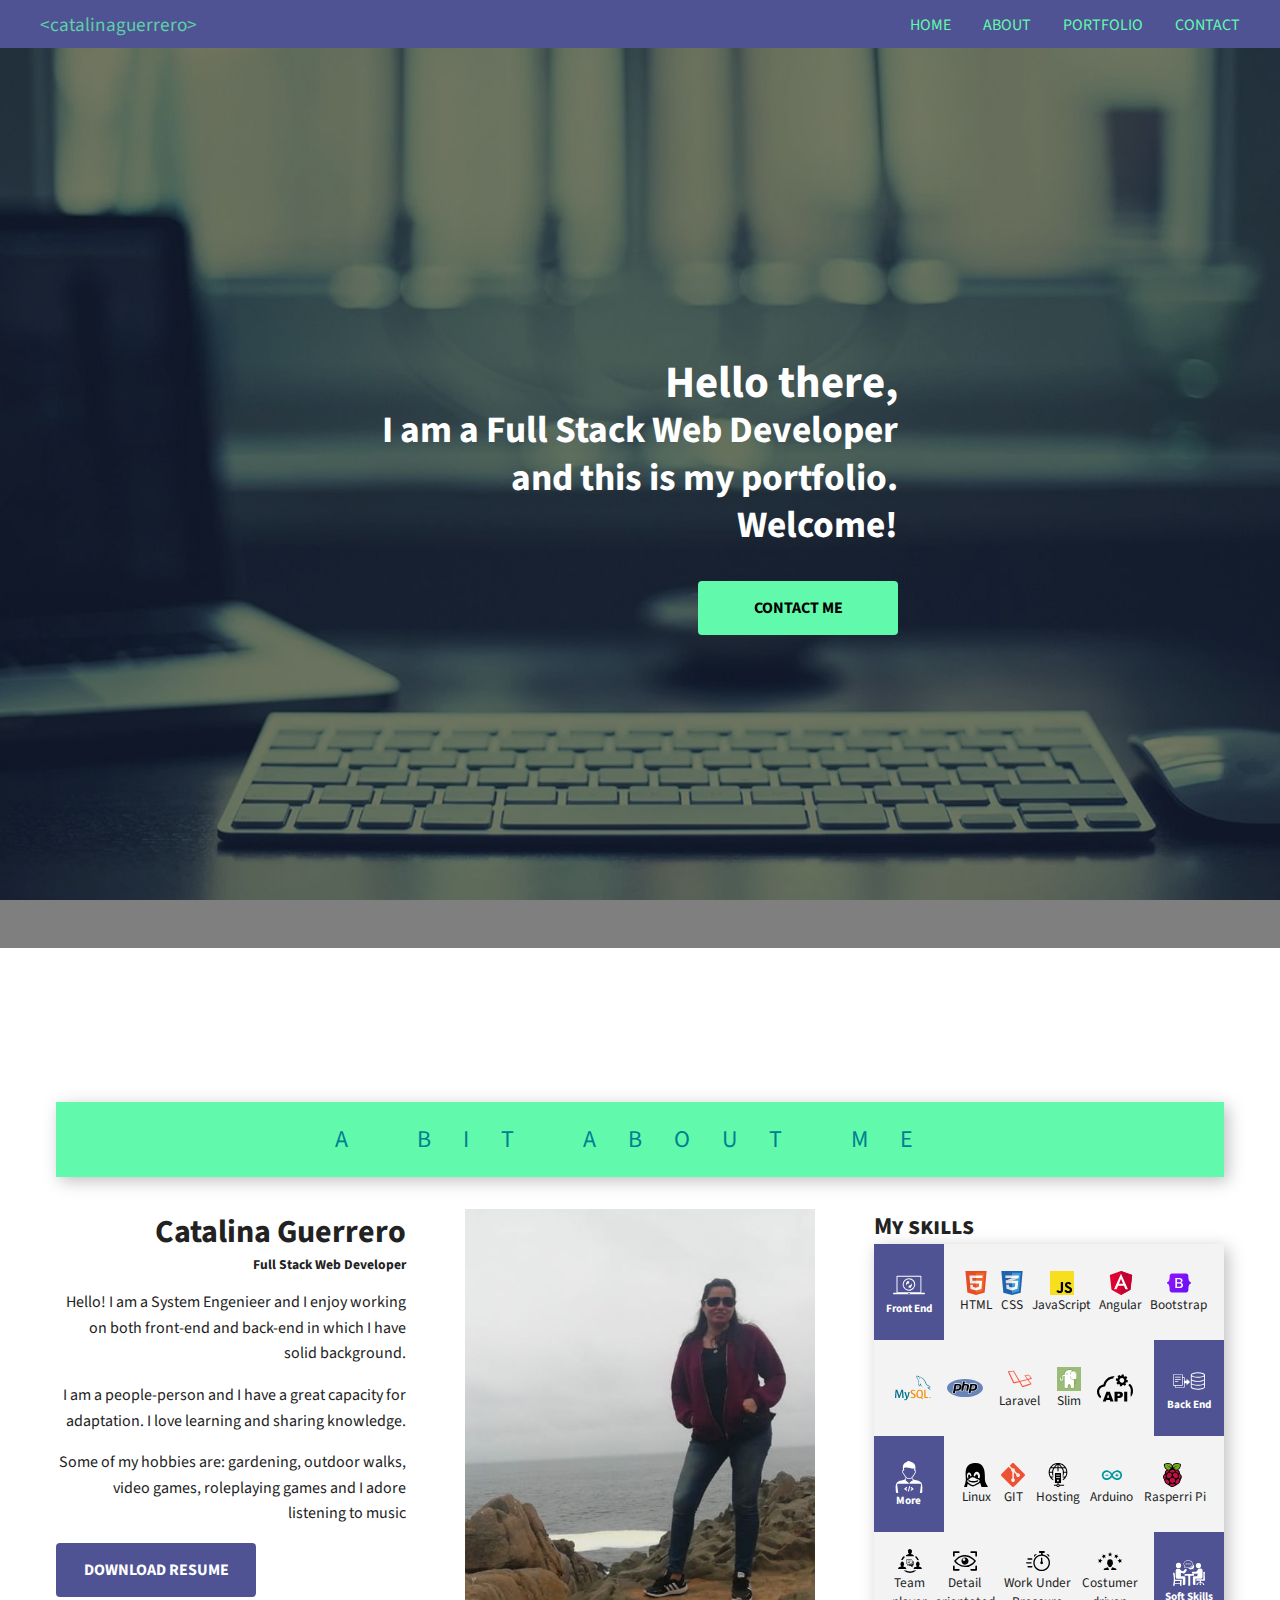
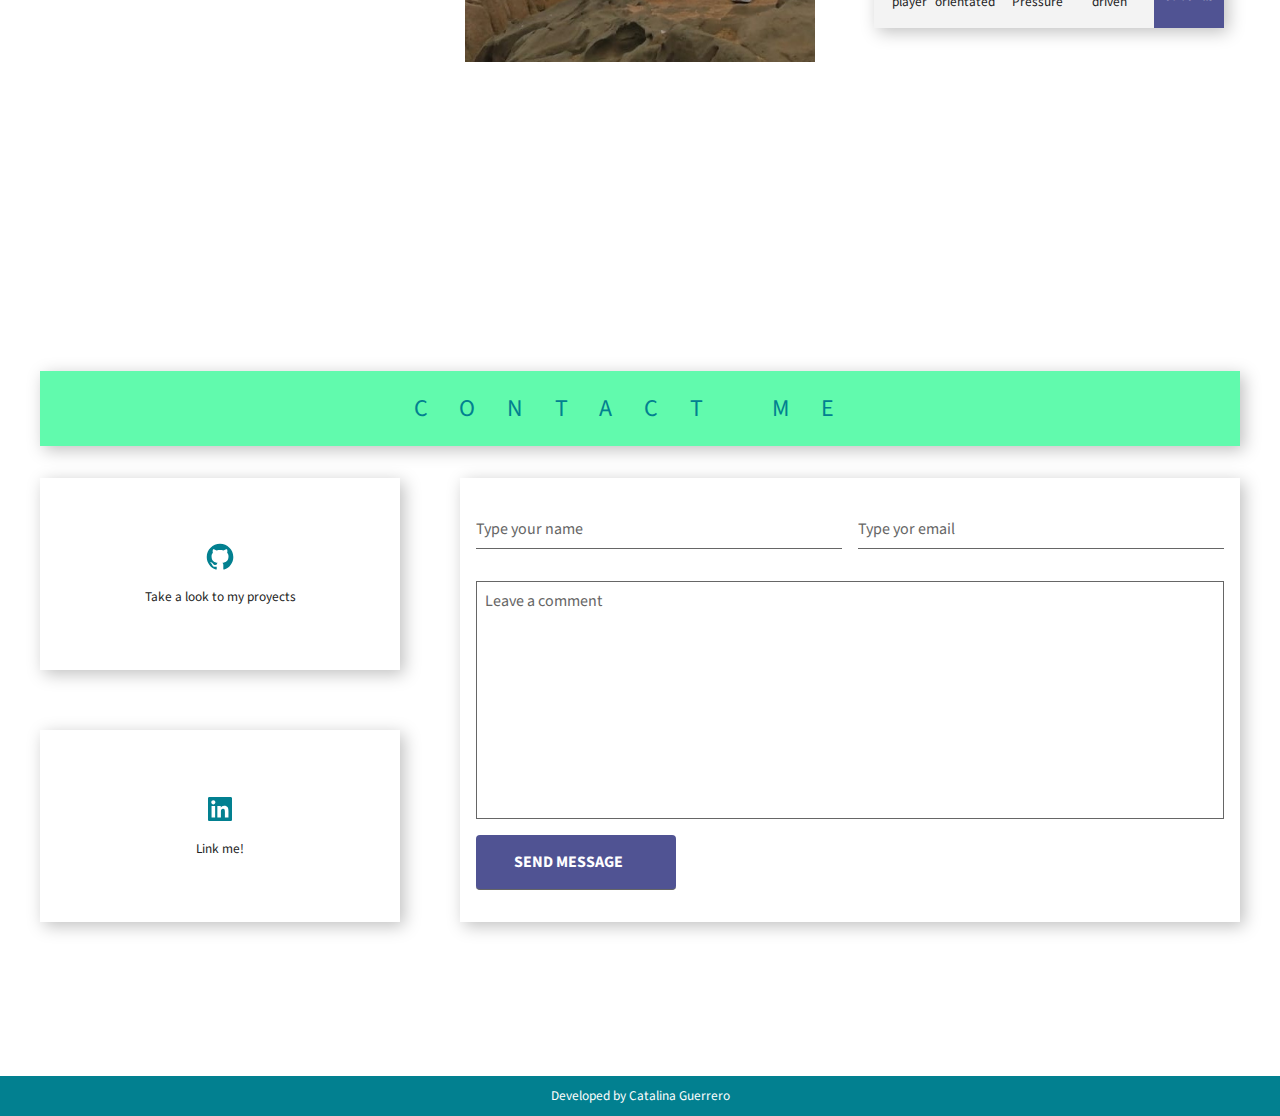
==== index.html @ a3c3675f "new: about section content, title-section styles" ====
<!DOCTYPE html>
<html lang="en">

<head>
  <meta charset="UTF-8">
  <meta http-equiv="X-UA-Compatible" content="IE=edge">
  <meta name="viewport" content="width=device-width, initial-scale=1.0">
  <title>Portfolio CV - Catalina Guerrero</title>
  <meta name="description" content="Welcome! I am a Full Stack Web Developer and this is my Portfolio">
  <link rel="canonical" href="www.catalinaguerrero.com/portfolio-test/">

  <link rel="shortcut icon" href="https://www.catalinaguerrero.com/portfolio-test/assets/favicon.ico"
    type="image/x-icon">
  <link rel="apple-touch-icon" href="https://www.catalinaguerrero.com/portfolio-test/assets/favicon.ico">
  <meta name="theme-color" content="#61FAAD">
  <meta property="og:type" content="website">

  <meta name="twitter:card" content="summary">
  <meta property="og:title" name="twitter:title" content="Portfolio CV - Catalina Guerrero">
  <meta property="og:description" name="twitter:description"
    content="Welcome! I am a Full Stack Web Developer and this is my Portfolio">
  <meta property="og:image" name="twitter:image"
    content="htpps://www.catalinaguerrero.com/portfolio-test/assets/hero-image-home.webp">
  <meta property="og:url" name="twitter:url" content="https://www.catalinaguerrero.com/portfolio-test/">

  <!-- Styles -->
  <link rel="stylesheet" href="./assets/styles.css">
</head>

<body>
  <header class="header">
    <section class="container">
      <div class="logo">
        <span><b> &lt;catalinaguerrero&gt;</b></span>
      </div>
      <button class="menu-btn">
        <svg xmlns="http://www.w3.org/2000/svg" width="24" height="24" viewBox="0 0 24 24">
          <path d="M4 6H20V8H4zM4 11H20V13H4zM4 16H20V18H4z" />
        </svg>
        <svg class="none" xmlns="http://www.w3.org/2000/svg" width="24" height="24" viewBox="0 0 24 24">
          <path
            d="M16.192 6.344L11.949 10.586 7.707 6.344 6.293 7.758 10.535 12 6.293 16.242 7.707 17.656 11.949 13.414 16.192 17.656 17.606 16.242 13.364 12 17.606 7.758z" />
        </svg>
      </button>
      <nav class="menu">
        <a href="#home">HOME</a>
        <a href="#about">ABOUT</a>
        <a href="#portfolio">PORTFOLIO</a>
        <a href="#contact">CONTACT</a>
      </nav>
  </header>

  <section class="home" id="home">
    <article class="hero-image" style="--hero-image: url('img/hero-image-home.webp'); --hero-attachment:fixed;">
      <aside class="hero-image-opacity" style="--hero-opacity-color: var(--black-alpha-color);">
        <div class="hero-image-content">
          <h2 class="hero-image-title" style="--hero-text-color: var(--white-color)">
            Hello there, <br><small>I am a Full Stack Web Developer <br> and this is my portfolio. <br> Welcome!</small>
          </h2>
          <a href="#contact" class="btn btn-first-color">CONTACT ME</a>
        </div>
      </aside>
    </article>
  </section>
  <!--/.home-->

  <section class="about section container full-lg-screen" id="about">
    <h2 class="section-title box-shadow-1"><a href="#">A bit about me</a></h2>
    <article class="text-lg-right">
      <aside class="text-center text-lg-right">
        <h1>Catalina Guerrero</h1>
        <h5>Full Stack Web Developer</h5>
        <p>Hello! I am a System Engenieer and I enjoy working on both front-end and back-end in which I have solid
          background.
        </p>
        <p>I am a people-person and I have a great capacity for adaptation.
          I love learning and sharing knowledge.
        </p>
        <p>Some of my hobbies are: gardening, outdoor walks, video games, roleplaying games and I adore listening
          to music</p>
      </aside>
      <div class="text-center text-lg-left">
        <a class="btn btn-second-color" href="guerrero-web-developer-resume.pdf" target="_blank" rel="noopener">
          DOWNLOAD RESUME</a>
      </div>
    </article>
    <article class="about-image">
      <img class="gray-scale" src="./assets/img/catalina-guerrero.jpg" alt="Catalina Guerrero">
    </article>
    <article>
      <h2 class="text-center text-lg-left small-caps">My skills</h2>
      <div class="skill-cards box-shadow-1">
        <div class="skill-card">
          <div class="skill-body-narrow">
            <svg id="Layer_1" data-name="Layer 1" xmlns="http://www.w3.org/2000/svg" viewBox="0 0 122.88 70.51">
              <defs>
                <style>
                  .cls-1 {
                    fill-rule: evenodd;
                  }
                </style>
              </defs>
              <title>laptop-software-update</title>
              <path class="cls-1"
                d="M2.54,65.44H15.13a2.19,2.19,0,0,1-1.63-2.1V2.17A2.18,2.18,0,0,1,15.67,0h91a2.18,2.18,0,0,1,2.17,2.17V63.33a2.17,2.17,0,0,1-1.63,2.1h13.16A2.54,2.54,0,0,1,122.88,68h0a2.54,2.54,0,0,1-2.54,2.54H2.54A2.54,2.54,0,0,1,0,68H0a2.54,2.54,0,0,1,2.54-2.53ZM61.31,9a24,24,0,1,1-17,7,23.94,23.94,0,0,1,17-7Zm14.31,9.7a20.26,20.26,0,1,0,5.93,14.32,20.18,20.18,0,0,0-5.93-14.32ZM59.42,45l2-10.17,2,3.06c4.37-1.75,6.82-4.65,7.18-9.1C74.22,35.07,72,40.69,67.5,44l2.07,3.12L59.42,45Zm3.24-23.27-2,10.17-2-3c-4.37,1.75-6.82,4.64-7.18,9.09C47.86,31.67,50,26,54.58,22.75l-2.07-3.12,10.15,2.1ZM17.21,3.4H105.4V62.72H17.21V3.4Zm40.66,63H65a1.22,1.22,0,0,1,1.22,1.22h0A1.22,1.22,0,0,1,65,68.83H57.87a1.22,1.22,0,0,1-1.22-1.22h0a1.22,1.22,0,0,1,1.22-1.22Z" />
            </svg>
            <h6>Front End</h6>
          </div>
          <div class="skill-body-wide">
            <div class="logo-icon">
              <img src="./assets/img/uxwing-icons/html.svg" alt="HTML logo" srcset="" title="HTML 5">
              <small>HTML</small>
            </div>
            <div class="logo-icon">
              <img src="./assets/img/uxwing-icons/css.svg" alt="CSS logo" srcset="" title="CSS 3">
              <small>CSS</small>
            </div>
            <div class="logo-icon">
              <img src="./assets/img/uxwing-icons/javascript-programming-language.svg" alt="JavaScript logo"
                title="JavaScript">
              <small>JavaScript</small>
            </div>
            <div class="logo-icon">
              <img src="./assets/img/uxwing-icons/angular.svg" alt="Angular icon" title="Angular">
              <small>Angular</small>
            </div>
            <div class="logo-icon">
              <img src="./assets/img/uxwing-icons/bootstrap-5-logo.svg" alt="Bootstrap logo" title="Bootstrap">
              <small>Bootstrap</small>
            </div>
          </div>
        </div>
        <div class="skill-card">
          <div class="skill-body-wide">
            <div class="logo-icon">
              <img class="img-descriptive-icon" src="./assets/img/uxwing-icons/mysql.svg" alt="MySQL logo"
                title="MySQL">
            </div>
            <div class="logo-icon">
              <img class="img-descriptive-icon" src="./assets/img/uxwing-icons/php-programming-language.svg"
                alt="PHP logo" title="PHP">
            </div>
            <div class="logo-icon">
              <img src="./assets/img/uxwing-icons/laravel.svg" alt="Laravel logo" title="Laravel">
              <small>Laravel</small>
            </div>
            <div class="logo-icon">
              <img src="./assets/img/slim-logo.svg" alt="Slim PHP Logo" title="Slim">
              <small>Slim</small>
            </div>
            <div class="logo-icon">
              <img class="img-descriptive-icon" src="./assets/img/uxwing-icons/api.svg" alt="Api icon">
            </div>
          </div>
          <div class="skill-body-narrow">
            <svg version="1.1" id="Layer_1" xmlns="http://www.w3.org/2000/svg"
              xmlns:xlink="http://www.w3.org/1999/xlink" x="0px" y="0px" viewBox="0 0 122.88 66.25"
              style="enable-background:new 0 0 122.88 66.25" xml:space="preserve">
              <style type="text/css">
                <![CDATA[
                .st0 {
                  fill-rule: evenodd;
                  clip-rule: evenodd;
                }
                ]]>
              </style>
              <g>
                <path class="st0"
                  d="M8.75,36.89c-0.65,0-1.17-0.57-1.17-1.28c0-0.71,0.52-1.28,1.17-1.28h10.01c0.65,0,1.17,0.57,1.17,1.28 c0,0.71-0.52,1.28-1.17,1.28H8.75L8.75,36.89L8.75,36.89z M65.62,36.82L52.34,24.06v8.22h-7.63V20.64c0-0.82-0.34-1.58-0.88-2.12 c-0.54-0.54-1.29-0.88-2.12-0.88h-4.19l0,0v-7.63c0-0.82-0.34-1.58-0.88-2.12c-0.54-0.54-1.29-0.88-2.12-0.88H3 c-0.83,0-1.58,0.34-2.12,0.88C0.34,8.43,0,9.18,0,10.01v38.47c0,0.82,0.34,1.58,0.88,2.12c0.54,0.54,1.29,0.88,2.12,0.88h4.19v4.77 c0,0.83,0.34,1.58,0.88,2.12c0.54,0.54,1.29,0.88,2.12,0.88h31.53c0.82,0,1.58-0.34,2.12-0.88c0.54-0.54,0.88-1.29,0.88-2.12V41.37 h7.63v8.22L65.62,36.82L65.62,36.82z M78.07,14.66c4.45,1.49,10.65,2.4,17.54,2.4s13.08-0.92,17.54-2.4 c3.91-1.31,6.33-2.88,6.33-4.43c0-1.55-2.42-3.13-6.33-4.43c-4.45-1.48-10.65-2.4-17.54-2.4S82.52,4.31,78.07,5.8 C69.78,8.57,69.54,11.81,78.07,14.66L78.07,14.66L78.07,14.66z M119.48,46.15c-1.39,0.95-3.17,1.79-5.26,2.49 c-4.8,1.6-11.38,2.59-18.61,2.59c-7.23,0-13.81-0.99-18.61-2.59c-2.07-0.69-3.83-1.52-5.22-2.45v10.16 c0.31,1.44,2.65,2.9,6.29,4.11c4.45,1.49,10.65,2.4,17.54,2.4s13.08-0.92,17.54-2.4c2.7-0.9,4.69-1.94,5.66-2.99 c0.8-0.87,0.67-1.45,0.67-2.5V46.15L119.48,46.15L119.48,46.15z M68.35,10.23c0-3.17,3.3-5.85,8.65-7.63 C81.79,0.99,88.38,0,95.61,0c7.23,0,13.81,0.99,18.61,2.59c4.86,1.62,8.04,3.99,8.57,6.8c0.06,0.18,0.1,0.37,0.1,0.57v46.77 c0,3.24-6.2,6.11-8.67,6.93c-4.8,1.6-11.38,2.59-18.61,2.59c-7.23,0-13.81-0.99-18.61-2.59c-2.53-0.85-8.61-3.62-8.61-6.93 c0-0.39,0-0.71,0-1.08C68.38,40.5,68.35,25.36,68.35,10.23L68.35,10.23L68.35,10.23z M71.78,41.32c0.31,1.44,2.65,2.9,6.29,4.11 c4.45,1.49,10.65,2.41,17.54,2.41s13.08-0.92,17.54-2.41c3.91-1.3,6.33-2.88,6.33-4.43h0.02v-9.87c-1.39,0.95-3.18,1.79-5.27,2.49 c-4.8,1.6-11.38,2.59-18.61,2.59c-7.23,0-13.81-0.99-18.61-2.59c-2.07-0.69-3.83-1.52-5.22-2.45V41.32L71.78,41.32L71.78,41.32z M71.78,26.3c0.31,1.44,2.65,2.9,6.29,4.11c4.45,1.49,10.65,2.4,17.54,2.4s13.08-0.92,17.54-2.4c3.91-1.3,6.33-2.88,6.33-4.43h0.02 v-10.6c-1.39,0.95-3.18,1.79-5.27,2.49c-4.8,1.6-11.38,2.59-18.61,2.59c-7.23,0-13.81-0.99-18.61-2.59 c-2.07-0.69-3.83-1.52-5.22-2.45V26.3L71.78,26.3L71.78,26.3z M9.76,51.48v4.77c0,0.12,0.05,0.23,0.13,0.3 c0.08,0.08,0.19,0.13,0.3,0.13h31.53c0.12,0,0.23-0.05,0.3-0.13c0.08-0.08,0.13-0.19,0.13-0.3V20.64c0-0.12-0.05-0.23-0.13-0.3 c-0.08-0.08-0.18-0.13-0.3-0.13h-4.19v28.27c0,0.82-0.34,1.58-0.88,2.12c-0.54,0.54-1.29,0.88-2.12,0.88L9.76,51.48L9.76,51.48 L9.76,51.48z M34.52,9.58H3c-0.12,0-0.23,0.05-0.3,0.13c-0.08,0.08-0.13,0.19-0.13,0.3v38.47c0,0.12,0.05,0.22,0.13,0.3 c0.08,0.08,0.19,0.13,0.3,0.13h31.53c0.12,0,0.23-0.05,0.3-0.13c0.08-0.08,0.13-0.18,0.13-0.3V10.01c0-0.12-0.05-0.23-0.13-0.3 C34.75,9.62,34.64,9.58,34.52,9.58L34.52,9.58L34.52,9.58z M8.75,19.59c-0.65,0-1.17-0.57-1.17-1.28c0-0.71,0.52-1.28,1.17-1.28 h20.02c0.65,0,1.17,0.57,1.17,1.28c0,0.71-0.52,1.28-1.17,1.28H8.75L8.75,19.59L8.75,19.59z M8.75,28.24 c-0.65,0-1.17-0.57-1.17-1.28s0.52-1.28,1.17-1.28h20.02c0.65,0,1.17,0.58,1.17,1.28s-0.52,1.28-1.17,1.28H8.75L8.75,28.24 L8.75,28.24z" />
              </g>
            </svg>
            <h6>Back End</h6>
          </div>
        </div>
        <div class="skill-card">
          <div class="skill-body-narrow">
            <svg version="1.1" id="Layer_1" xmlns="http://www.w3.org/2000/svg"
              xmlns:xlink="http://www.w3.org/1999/xlink" x="0px" y="0px" viewBox="0 0 102.74 122.88"
              style="enable-background:new 0 0 102.74 122.88" xml:space="preserve">
              <style type="text/css">
                .st0 {
                  fill-rule: evenodd;
                  clip-rule: evenodd;
                }
              </style>
              <g>
                <path class="st0"
                  d="M31.25,37.01c-1.12,0.04-1.96,0.27-2.54,0.66c-0.33,0.22-0.57,0.5-0.73,0.84c-0.17,0.37-0.25,0.83-0.24,1.35 c0.04,1.53,0.85,3.53,2.4,5.83l0.02,0.03l5.03,8c2.02,3.21,4.13,6.48,6.76,8.88c2.53,2.31,5.59,3.87,9.65,3.88 c4.39,0.01,7.6-1.61,10.21-4.05c2.71-2.54,4.85-6.02,6.96-9.49l5.67-9.33c1.06-2.41,1.44-4.02,1.2-4.97 c-0.14-0.56-0.76-0.84-1.82-0.89c-0.22-0.01-0.46-0.01-0.69-0.01c-0.25,0.01-0.52,0.02-0.79,0.05c-0.15,0.01-0.3,0-0.44-0.03 c-0.5,0.03-1.02-0.01-1.55-0.08l1.94-8.59c-14.4,2.27-25.17-8.42-40.39-2.14l1.1,10.12C32.36,37.11,31.78,37.09,31.25,37.01 L31.25,37.01L31.25,37.01L31.25,37.01z M68.07,104.78v4.83l-9.93,5.63v-5.63l6.39-2.43l-6.39-2.4v-5.63L68.07,104.78L68.07,104.78z M50.87,116.83h-4.23l5.22-20.34h4.23L50.87,116.83L50.87,116.83z M43.81,104.78l-6.39,2.4l6.39,2.43v5.63l-9.93-5.63v-4.83 l9.93-5.63V104.78L43.81,104.78z M75.73,35.2L75.73,35.2L75.73,35.2c0.21-8.77,1.82-17.63-4.42-24.82 C66.86,5.25,55.28,0.42,47.77,0.01c-3.17-0.17-1.96,2.41-5.09,3.49c-6.46,2.23-12.11,6.97-13.96,13.55 c-0.3,1.08-0.51,2.17-0.62,3.26c-0.21,4.58-0.09,10.04,0.24,14.38c-0.45,0.17-0.86,0.38-1.22,0.62c-0.78,0.52-1.35,1.2-1.73,2.01 c-0.36,0.77-0.52,1.65-0.49,2.62c0.06,2.06,1.01,4.56,2.85,7.31l5.03,8c1.76,2.8,3.6,5.65,5.84,8.06 c-0.11,0.32,0.01-0.03-0.06,0.18c-0.62,1.88-1.66,5.02-2.59,6.78c-6.11,4-20.1,5.03-25.53,8.06c-14.82,8.26-9.47,25.29-9.65,39.36 c0.29,3.14,2.07,4.94,5.57,5.21h3.79l-4.15-31.5c-0.32-2.45,1.42-4.46,3.56-4.46h19.47h22.98c-0.79-5.1-13.98-10.02-14.45-13.86 c0.13-0.09,0.25-0.21,0.35-0.35c1.12-1.56,2.28-4.81,3.08-7.18c2.83,2.29,6.23,3.79,10.6,3.8c3.92,0.01,7.05-1.08,9.68-2.85 c0.26,0.37,0.52,0.76,0.8,1.17c1.25,1.84,2.71,3.97,4.07,5.49c-0.29,4.37-11.73,4.42-13.03,13.78h40.74c2.14,0,3.89,2.01,3.56,4.46 l-4.15,31.5h3.79c3.5-0.27,5.28-2.07,5.58-5.21c-0.99-13.29,3.99-31.76-9.65-39.36c-5.36-2.99-19.06-4.03-25.29-7.9 c-1.05-1.3-2.18-2.96-3.18-4.42c-0.32-0.48-0.63-0.93-0.92-1.34l0.15-0.13c2.99-2.8,5.24-6.45,7.45-10.09l5.73-9.44 c0.03-0.05,0.06-0.11,0.09-0.16l0,0c1.34-3.05,1.78-5.29,1.38-6.87C78.02,36.51,77.13,35.63,75.73,35.2L75.73,35.2z" />
              </g>
            </svg>
            <h6>More</h6>
          </div>
          <div class="skill-body-wide">
            <div class="logo-icon">
              <img src="./assets/img/uxwing-icons/linux.svg" alt="Linux logo" title="Linux">
              <small>Linux</small>
            </div>
            <div class="logo-icon">
              <img src="./assets/img/uxwing-icons/git.svg" alt="GIT logo" title="GIT">
              <small>GIT</small>
            </div>
            <div class="logo-icon">
              <img src="./assets/img/uxwing-icons/hosting-web-server.svg" alt="Hosting icon" title="Hosting">
              <small>Hosting</small>
            </div>
            <div class="logo-icon">
              <img src="./assets/img/arduino_compressed-color.svg" alt="Arduino logo" title="Arduino">
              <small>Arduino</small>
            </div>
            <div class="logo-icon">
              <img src="./assets/img/raspberry-pi.svg" alt="Rasperri Pi logo" title="Rasperry Pi">
              <small>Rasperri Pi</small>
            </div>
          </div>
        </div>
        <div class="skill-card">
          <div class="skill-body-wide">
            <div class="logo-icon softskill">
              <img src="./assets/img/uxwing-icons/team-communication.svg" alt="Team-player icon" title="Team-player">
              <small>Team player</small>
            </div>
            <div class="logo-icon softskill">
              <img src="./assets/img/uxwing-icons/quickview.svg" alt="Attention to details icon"
                title="Attention to Details">
              <small>Detail orientated</small>
            </div>
            <div class="logo-icon softskill">
              <img src="./assets/img/uxwing-icons/quick.svg" alt="Work under pressure icon" title="Work Under Pressure">
              <small>Work Under Pressure </small>
            </div>
            <div class="logo-icon softskill">
              <img src="./assets/img/uxwing-icons/customer-experience.svg" alt="Costumer-driven icon"
                title="Costumer-driven">
              <small>Costumer driven</small>
            </div>
          </div>
          <div class="skill-body-narrow">
            <svg id="Layer_1" data-name="Layer 1" xmlns="http://www.w3.org/2000/svg" viewBox="0 0 122.88 98.62">
              <defs>
                <style>
                  .cls-1 {
                    fill-rule: evenodd;
                  }
                </style>
              </defs>
              <title>counseling</title>
              <path class="cls-1"
                d="M30.22,55.25l-.11,7H42.65A4.84,4.84,0,0,1,47.48,67v4.83h0V90.73a4.85,4.85,0,0,1-4.83,4.83H37.77v-22c0-2,.38-1.75-1.54-1.75H23.81v0H17.62a7.29,7.29,0,0,1-7.26-7.26V40.79a7.4,7.4,0,0,1,7.38-7.39h3.65c5.79,0,6.37,2.77,7.85,5.67l6.17,2.43c4.46,2,3.32,2.41,6.35-1.34l3.94-4.89c1.93-3.08,9.56.14,6.29,5.31l-5.72,7.81c-2.39,3.26-5.55,3.72-9.38,2.12l-6.67-2.35v7.09ZM57.57,31.38a14.8,14.8,0,0,0,16.57,2.83l5.13,2-1.7-4c5.7-4.57,4.68-10.85.48-15.13a14.8,14.8,0,0,1-1.63,4.65,17.2,17.2,0,0,1-4.72,5.37,21,21,0,0,1-6.59,3.34,23.72,23.72,0,0,1-7.54,1Zm7.88-19.24a2.23,2.23,0,1,1-2.23,2.23,2.23,2.23,0,0,1,2.23-2.23Zm-14.75,0a2.23,2.23,0,1,1-2.23,2.23,2.23,2.23,0,0,1,2.23-2.23Zm7.38,0a2.23,2.23,0,1,1-2.23,2.23,2.23,2.23,0,0,1,2.23-2.23ZM58.52,0h0A19.85,19.85,0,0,1,70.8,4.53a13.25,13.25,0,0,1,4.94,10.39v0a13.27,13.27,0,0,1-5.56,10.12,19.88,19.88,0,0,1-12.54,3.79,21.34,21.34,0,0,1-3.9-.47,19.82,19.82,0,0,1-3.33-1l-7.67,3,2.56-6.1a14.6,14.6,0,0,1-3.55-4.48,12.27,12.27,0,0,1-1.33-5.89A13.24,13.24,0,0,1,46,3.8,19.87,19.87,0,0,1,58.51,0Zm-.05,1.87h0A18,18,0,0,0,47.11,5.3,11.41,11.41,0,0,0,42.29,14a10.4,10.4,0,0,0,1.14,5A13.11,13.11,0,0,0,47,23.28l.56.44L46.19,27l4.24-1.66.35.15a18.7,18.7,0,0,0,3.35,1.05,19.8,19.8,0,0,0,3.56.44,18,18,0,0,0,11.36-3.41,11.41,11.41,0,0,0,4.81-8.65v0A11.37,11.37,0,0,0,69.58,6a18,18,0,0,0-11.1-4.08ZM118.91,91a1.39,1.39,0,0,0-.4-.81,17.79,17.79,0,0,0-6.19-4,20.8,20.8,0,0,0-5.44-1.29l.37-5.75h13.1a2.49,2.49,0,0,0,2.48-2.49c0-10.27-2.42-18,0-29.7.72-3.47-6.44-4-6.44.18V73.52H91.62c-1.36,0-2.48,1.82-2.48,3.18v1.94a.55.55,0,0,0,.55.55h13.14l.51,5.69a20.85,20.85,0,0,0-5.77,1.2,18.25,18.25,0,0,0-6,3.6,1.41,1.41,0,0,0-.41,1.39,2.26,2.26,0,0,0-1.06,2.11,2.64,2.64,0,1,0,5.28,0,2.27,2.27,0,0,0-1.08-2.12,15.7,15.7,0,0,1,4.25-2.33,18,18,0,0,1,5.54-1.06l.29,2.85v.12a2.53,2.53,0,0,0-1.93,2.54,2.64,2.64,0,1,0,5.27,0,2.51,2.51,0,0,0-1.91-2.53v-.14L106,87.7a17.38,17.38,0,0,1,5.28,1.16h0a15.24,15.24,0,0,1,4.22,2.44,2.11,2.11,0,0,0-.79,1.88,2.9,2.9,0,0,0,2.64,2.64A2.84,2.84,0,0,0,120,93.18a2.27,2.27,0,0,0-1.1-2.14ZM97.78,10.6a10.1,10.1,0,1,0,10.1,10.1,10.1,10.1,0,0,0-10.1-10.1Zm-4.2,39.62.19,12H81.23A4.84,4.84,0,0,0,76.4,67v4.83h.06V90.73a4.84,4.84,0,0,0,4.82,4.83h4.83V73.24c0-2.12.8-1.39,3.19-1.39h10.78v0h6.19a7.29,7.29,0,0,0,7.26-7.26V39.37A7.4,7.4,0,0,0,106.15,32h-3.66c-7.6,0-6.39,5.24-9.76,8.53s-2.48,3.62-7,3.62H75.92c-4.39-.09-5.23,8,1,7.63h9c4,0,4.34.64,7.64-1.55ZM80.45,53.33H45a.43.43,0,0,0-.43.43v6.15a.44.44,0,0,0,.43.43H58.64V98a.58.58,0,0,0,.57.57h6.51a.57.57,0,0,0,.56-.57V60.34H80.45a.43.43,0,0,0,.43-.43V53.76a.43.43,0,0,0-.43-.43ZM1.34,48.44H4.86a1.4,1.4,0,0,1,1.31,1.3,155.84,155.84,0,0,1,2,25.16H32.26A1.74,1.74,0,0,1,34,76.63v3.49H32.61V98a.53.53,0,0,1-.53.52H27.47a.53.53,0,0,1-.53-.52V90.21H7.23c-.29,2.37-.64,4.73-1.06,7.1a1.42,1.42,0,0,1-1.31,1.31H1.34C.62,98.62-.17,98,0,97.31,4.67,81.16,3.7,65.36,0,49.74c-.16-.69.59-1.3,1.31-1.3ZM26.94,87.8V80.12H8.11c-.11,3.27-.33,4.42-.68,7.68ZM21.17,10.24a10.11,10.11,0,1,1-10.1,10.11,10.11,10.11,0,0,1,10.1-10.11Z" />
            </svg>
            <h6>Soft Skills</h6>
          </div>
        </div>
      </div>
    </article>
  </section>
  <!--/.about-->

  <section class="portfolio" id="portfolio"></section>
  <!--/.portfolio-->

  <section class="contact" id="contact">
    <div class="container">
      <h2 class="section-title box-shadow-1"><a href="#">Contact me</a></h2>
      <article class="contact-cards">
        <aside class="contact-card box-shadow-1" id="github">
          <svg xmlns="http://www.w3.org/2000/svg" width="24" height="24" viewBox="0 0 24 24">
            <path fill-rule="evenodd" clip-rule="evenodd"
              d="M12.026,2c-5.509,0-9.974,4.465-9.974,9.974c0,4.406,2.857,8.145,6.821,9.465	c0.499,0.09,0.679-0.217,0.679-0.481c0-0.237-0.008-0.865-0.011-1.696c-2.775,0.602-3.361-1.338-3.361-1.338	c-0.452-1.152-1.107-1.459-1.107-1.459c-0.905-0.619,0.069-0.605,0.069-0.605c1.002,0.07,1.527,1.028,1.527,1.028	c0.89,1.524,2.336,1.084,2.902,0.829c0.091-0.645,0.351-1.085,0.635-1.334c-2.214-0.251-4.542-1.107-4.542-4.93	c0-1.087,0.389-1.979,1.024-2.675c-0.101-0.253-0.446-1.268,0.099-2.64c0,0,0.837-0.269,2.742,1.021	c0.798-0.221,1.649-0.332,2.496-0.336c0.849,0.004,1.701,0.115,2.496,0.336c1.906-1.291,2.742-1.021,2.742-1.021	c0.545,1.372,0.203,2.387,0.099,2.64c0.64,0.696,1.024,1.587,1.024,2.675c0,3.833-2.33,4.675-4.552,4.922	c0.355,0.308,0.675,0.916,0.675,1.846c0,1.334-0.012,2.41-0.012,2.737c0,0.267,0.178,0.577,0.687,0.479	C19.146,20.115,22,16.379,22,11.974C22,6.465,17.535,2,12.026,2z" />
          </svg>
          <small>Take a look to my proyects</small>
          <!--        
          <h5>GitHub</h5>
          -->
        </aside>
        <aside class="contact-card box-shadow-1" id="gitlab">
          <svg xmlns="http://www.w3.org/2000/svg" width="24" height="24" viewBox="0 0 24 24">
            <path
              d="M20,3H4C3.447,3,3,3.448,3,4v16c0,0.552,0.447,1,1,1h16c0.553,0,1-0.448,1-1V4C21,3.448,20.553,3,20,3z M8.339,18.337H5.667	v-8.59h2.672V18.337z M7.003,8.574c-0.856,0-1.548-0.694-1.548-1.548s0.691-1.548,1.548-1.548c0.854,0,1.548,0.693,1.548,1.548	S7.857,8.574,7.003,8.574z M18.338,18.337h-2.669V14.16c0-0.996-0.018-2.277-1.388-2.277c-1.39,0-1.601,1.086-1.601,2.207v4.248	h-2.667v-8.59h2.56v1.174h0.037c0.355-0.675,1.227-1.387,2.524-1.387c2.704,0,3.203,1.778,3.203,4.092V18.337z" />
          </svg>
          <small>Link me!</small>
          <!--
          <h5>LinkedIn</h5>
          -->
        </aside>
      </article>
      <article class="contact-form-card">
        <form class="contact-form box-shadow-1">
          <input type="text" name="name" id="name" placeholder="Type your name"
            title="Type yor Name only accepts leters and blank spaces" pattern="^[A-Za-zÑñÁáÉéÍíÓóÚúÜü\s]+$" required>
          <input type="email" name="email" id="email" placeholder="Type yor email" title="Type a valid email"
            pattern="^[a-z0-9]+(\.[_a-z0-9]+)*@[a-z0-9-]+(\.[a-z0-9-]+)*(\.[a-z]{2,15})$" required>
          <textarea name="comments" id="comments" cols="50" rows="10" placeholder="Leave a comment"></textarea>
          <div class="contact-form-loader text-center none">
            <img src="assets/img/loader.svg" alt="sending...">
          </div>
          <input class="btn btn-second-color" type="submit" value="SEND MESSAGE">
        </form>
      </article>
      <article id="thanks" class="modal">
        <div class="modal-content">
          <article class="contact-form-response">
            <h3>Thank you <br>for your comments!!</h3>
            <svg xmlns="http://www.w3.org/2000/svg" width="24" height="24" viewBox="0 0 24 24">
              <path d="M12,18c4,0,5-4,5-4H7C7,14,8,18,12,18z" />
              <path
                d="M12,2C6.486,2,2,6.486,2,12c0,5.514,4.486,10,10,10s10-4.486,10-10C22,6.486,17.514,2,12,2z M12,20c-4.411,0-8-3.589-8-8 s3.589-8,8-8s8,3.589,8,8S16.411,20,12,20z" />
              <path
                d="M13 12l2 .012C15.012 11.55 15.194 11 16 11s.988.55 1 1h2c0-1.206-.799-3-3-3S13 10.794 13 12zM8 11c.806 0 .988.55 1 1h2c0-1.206-.799-3-3-3s-3 1.794-3 3l2 .012C7.012 11.55 7.194 11 8 11z" />
            </svg>
          </article>
        </div>
      </article>
    </div>
  </section>
  <!--/.contact-->

  <footer class="footer">
    <small>Developed by Catalina Guerrero</small>
  </footer>

  <script src="./assets/scripts.js"></script>
</body>

</html>
---- assets/styles.css ----
@import url("https://fonts.googleapis.com/css?family=Source+Sans+Pro:300,300italic,400,400italic,600");

/* ********** Custom Properties ********** */
:root {
  --first-color       : #61FAAD;
  --first-alpha-color : rgba(97, 250, 173, 0.75);
  --second-color      : #505393;
  --second-alpha-color: rgba(80, 83, 147, 0.75);
  --third-color       : #028090;
  --third-alpha-color : rgba(2, 128, 144, 0.5);
  --white-color       : #fff;
  --gray-light-color  : #f3f3f3;
  --gray-color        : #ccc;
  --gray-dark-color   : #666;
  --black-color       : #000;
  --link-color        : var(--second-alpha-color);
  --title-color       : var(--third-color);
  --text-color        : #222;
  --white-alpha-color : rgba(255, 255, 255, 0.5);
  --black-alpha-color : rgba(0, 0, 0, 0.5);
  --font              : 'Source Sans Pro', sans-serif;
  --max-with          : 1200px;
  --header-height     : 4rem;
  --footer-height     : 2.5rem;
}

/* ********** Reset ********** */
html {
  box-sizing     : border-box;
  font-family    : var(--font);
  font-size      : 16px;
  scroll-behavior: smooth;
  /* to allow transitions */
}

*,
*::after,
::before {
  box-sizing: inherit;
}

body {
  margin: 0;

  color: var(--text-color);
}

a {
  color     : var(--link-color);
  transition: all 0.5s ease-out;
}

a:hover {
  opacity: 0.75;
}

h1 {
  margin   : 0;
  font-size: 2rem;
}

h2 {
  margin   : 0;
  font-size: 1.5rem;
}

h3 {
  margin   : 0;
  font-size: 1.25rem;
}

h4 {
  margin   : 0;
  font-size: 1rem;
}

h5 {
  margin   : 0;
  font-size: 0.85rem;
}

h6 {
  margin   : 0;
  font-size: 0.7rem;
}

img {
  max-width: 100%;
  height   : auto;
}

p {
  line-height: 1.6;
}

/* ********** Components ********** */
/* ********** ContactForm ********** */
.contact-form {
  margin   : 2rem auto;
  padding  : 1rem;
  max-width: 800px;
}

.contact-form>* {
  padding: 0.5rem;
  margin : 1rem auto;
  display: block;
  width  : 100%;

}

.contact-form input,
.contact-form textarea {
  font-size  : 0.85rem;
  font-family: var(--font);
}

.contact-form input {
  border       : 0;
  border-bottom: thin solid var(--gray-dark-color);
  padding-left : 0;
}

.contact-form input[type="submit"] {
  margin-top: 0;
  cursor    : pointer;
  transition: all 0.5s ease-out;
}

.contact-form input[type="submit"]:hover {
  opacity: 0.75;
}

.contact-form textarea {
  border: thin solid var(--gray-dark-color);
  resize: none;
}

.contact-form *::placeholder {
  color: var(--gray-dark-color);
}

.contact-form-response {
  padding         : 1rem;
  width           : 400px;
  text-align      : center;
  background-color: var(--white-color);
}

.contact-form-response svg {
  margin-top: 2rem;
  width     : 4rem;
  height    : 4rem;
  fill      : var(--third-color);
}

.modal#thanks:target {
  opacity       : 1;
  pointer-events: auto;
}

@media screen and (min-width: 1024px) {
  .contact-form {
    display              : grid;
    grid-template-columns: repeat(2, 1fr);
    column-gap           : 1rem;
  }

  .contact-form input,
  .contact-form textarea {
    font-size: 1rem;
  }

  .contact-form textarea {
    grid-column: span 2;
  }

  .contact-form-loader {
    grid-column: span 2;
  }

  .contact-form input[type="submit"] {
    margin-left: 0;
  }
}

/* ********** HeroImage ********** */
.hero-image {
  background-image     : var(--hero-image);
  background-repeat    : no-repeat;
  background-size      : cover;
  background-position  : center;
  background-attachment: var(--hero-attachment);
}

.hero-image-content {
  text-align: right;
}

.hero-image-opacity {
  width           : 100%;
  min-height      : 100vh;
  display         : flex;
  justify-content : center;
  align-items     : center;
  background-color: var(--hero-opacity-color);
}

.hero-image-title {
  margin-bottom: 2rem;
  font-size    : 6.5vw;
  color        : var(--hero-text-color);
}

/* ********** Menu ********** */
.menu-btn {
  border          : 0;
  cursor          : pointer;
  background-color: var(--second-color);
}

.menu-btn svg {
  fill: var(--first-color);
}

.menu {
  position        : fixed;
  left            : 0;
  bottom          : var(--header-height);
  width           : 100%;
  display         : flex;
  flex-direction  : column;
  background-color: var(--second-color);
  opacity         : 0;
  pointer-events  : none;
  transition      : opacity 0.5s ease;
}

.menu a {
  padding        : 1rem;
  font-weight    : 400;
  text-align     : center;
  text-decoration: none;
  color          : var(--first-color);
}

.menu.is-active {
  opacity       : 1;
  pointer-events: auto;
}

.menu a:hover {
  color           : var(--white-color);
  background-color: var(--first-color);
}


.logo span {
  color      : var(--first-alpha-color);
  font-weight: 300;
  font-size  : 1.2rem;
}

@media screen and (min-width: 1024px) {
  .menu-btn {
    display: none;
  }

  .menu {
    position      : static;
    width         : auto;
    flex-direction: row;
    opacity       : 1;
    pointer-events: auto;
  }

  .menu a {
    padding: 0 1rem;
  }

  .menu a:hover {
    background-color: transparent;
  }

  .menu a:last-child {
    padding-right: 0;
  }
}

/* ********** Modal ********** */
.modal {
  position        : fixed;
  z-index         : 999;
  top             : 0;
  right           : 0;
  bottom          : 0;
  left            : 0;
  display         : flex;
  justify-content : center;
  align-items     : center;
  background-color: var(--black-alpha-color);
  opacity         : 0;
  pointer-events  : none;
  transition      : all 1s;
}

/* ********** Utilities ********** */
.btn {
  border-radius  : 0.25rem;
  padding        : 1rem;
  display        : inline-block;
  width          : 200px;
  font-weight    : bold;
  text-align     : center;
  text-decoration: none;
}

.btn-first-color {
  color           : var(--black-color);
  background-color: var(--first-color);

}

.btn-second-color {
  color           : var(--white-color);
  background-color: var(--second-color);
}

.container {
  margin-left : auto;
  margin-right: auto;
  max-width   : var(--max-with);
}

.img-descriptive-icon {
  width : 2.25rem !important;
  height: 2.25rem !important;
}

.none {
  display: none;
}

.section {
  padding: 2rem 1rem;
}

/*
.section-title {
  margin     : 2rem auto;
  padding    : 0.5rem 1rem;
  font-size  : 3rem;
  font-weight: 400;
  text-align : center;
  color      : var(--title-color);
}
*/
.section-title {
  margin-bottom : 2rem;
  text-align    : center;
  text-transform: uppercase;
  color         : var(--white-color);
  font-weight   : 400;
}

.section-title>a {
  background     : var(--first-color);
  display        : block;
  padding        : 1.25rem;
  text-decoration: none;
  letter-spacing : 2rem;
  color          : var(--title-color);
}

.text-first-color {
  color: var(--first-color);
}

.text-second-color {
  color: var(--second-color);
}

.text-center {
  text-align: center;
}

.text-left {
  text-align: left;
}

.text-right {
  text-align: right;
}

.logo-icon {
  display       : flex;
  flex-direction: column;
  justify-items : center;
  align-items   : center;
}

.logo-icon>img {
  width : 1.5rem;
  height: 1.5rem;
}

.small-caps {
  font-variant: small-caps slashed-zero;
}

@media screen and (min-width:1024px) {
  .text-lg-center {
    text-align: center;
  }

  .text-lg-left {
    text-align: left;
  }

  .text-lg-right {
    text-align: right;
  }

  .full-lg-screen {
    width     : 100%;
    min-height: 100vh;
  }
}

/* ********** Site Styles ********** */
.about>article {
  margin-bottom: 2rem;
}

.about-image {
  display    : flex;
  align-items: center;
}

.box-shadow-1 {
  box-shadow: 0.25rem 0.25rem 1rem rgba(0, 0, 0, 0.25);
}

.contact-cards {
  max-width            : 800px;
  margin-left          : auto;
  margin-right         : auto;
  display              : grid;
  grid-template-columns: repeat(2, 48%);
  justify-content      : space-between;
}

.contact-card {
  margin         : 1rem auto;
  padding        : 1rem;
  width          : 100%;
  height         : 8rem;
  display        : flex;
  flex-direction : column;
  justify-content: space-around;
  align-items    : center;
}

.contact-card>svg {
  fill  : var(--third-color);
  width : 2rem;
  height: 2rem;
}

.contact-card>small {
  margin-top: -1rem;
}

.footer {
  margin-top      : 2rem;
  margin-bottom   : var(--header-height);
  padding         : 0.5rem;
  height          : var(--footer-height);
  text-align      : center;
  background-color: var(--third-color);
  color           : var(--white-color);
}

.header {
  position        : fixed;
  left            : 0;
  bottom          : 0;
  z-index         : 999;
  padding         : 1rem;
  /*to center content, taking into account height and font-size*/
  width           : 100%;
  height          : var(--header-height);
  background-color: var(--second-color);
}

.header>.container {
  display        : flex;
  justify-content: space-between;
  align-items    : center;
}

.skill-cards {
  display       : flex;
  flex-direction: column;
}

.skill-card {
  margin               : 0 auto;
  width                : 100%;
  height               : 6rem;
  display              : grid;
  grid-template-columns: repeat(5, 1fr);
}

.skill-body-narrow {
  width           : 100%;
  height          : 100%;
  display         : flex;
  flex-direction  : column;
  justify-content : center;
  align-items     : center;
  font-weight     : 300;
  background-color: var(--second-color);
  color           : var(--white-color);
}

.skill-body-wide {
  width           : 100%;
  height          : 100%;
  padding-left    : 0.8rem;
  padding-right   : 0.8rem;
  grid-column     : span 4;
  display         : flex;
  justify-content : space-around;
  align-items     : center;
  background-color: var(--gray-light-color);
}

.skill-body-narrow>svg {
  width : 2rem;
  height: 2rem;
  fill  : var(--white-color);
}

.softskill>small {
  padding   : 0;
  text-align: center;
}

@media screen and (min-width: 768px) {
  .contact-cards {
    max-width: 800px;
  }

  .hero-image-title {
    font-size: 4vw;
  }
}

@media screen and (min-width: 1024px) {
  .about {
    height               : calc(100vh - (var(--header-height)));
    display              : grid;
    grid-template-columns: repeat(3, 30%);
    justify-content      : space-between;
    align-content        : center;
  }

  .about>.section-title {
    grid-column: span 3;
  }

  .contact {
    height     : calc(100vh - (var(--header-height) + var(--footer-height)));
    display    : flex;
    align-items: center;
  }

  .contact>.container {
    width                : 100%;
    display              : grid;
    grid-template-columns: repeat(3, 30%);
    justify-content      : space-between;
    justify-self         : stretch;
  }

  .contact-cards {
    margin         : 0;
    display        : flex;
    flex-direction : column;
    justify-content: space-between;
    align-items    : center;
  }

  .contact-card {
    margin   : 0;
    max-width: 100%;
    height   : 12rem;
  }

  .contact .section-title {
    grid-column: span 3;
  }

  .contact-form-card {
    margin     : 0;
    width      : 100%;
    height     : 100%;
    grid-column: span 2;
  }

  .contact-form {
    margin: 0;
    width : 100%;
    height: 100%;
  }

  .contact-card>small {
    padding-bottom: 2rem;
  }

  .contact-card>svg {
    margin-top: 2rem;
  }

  .contact #thanks {
    grid-column: span 3;
  }

  .footer {
    margin-bottom: 0;
  }

  .header {
    position: sticky;
    top     : 0;
    padding : 0.7rem;
    height  : calc(var(--header-height) - 1rem);
  }

  .hero-image-title {
    display    : block;
    line-height: 100%;
    font-size  : 3.5vw;
  }
}
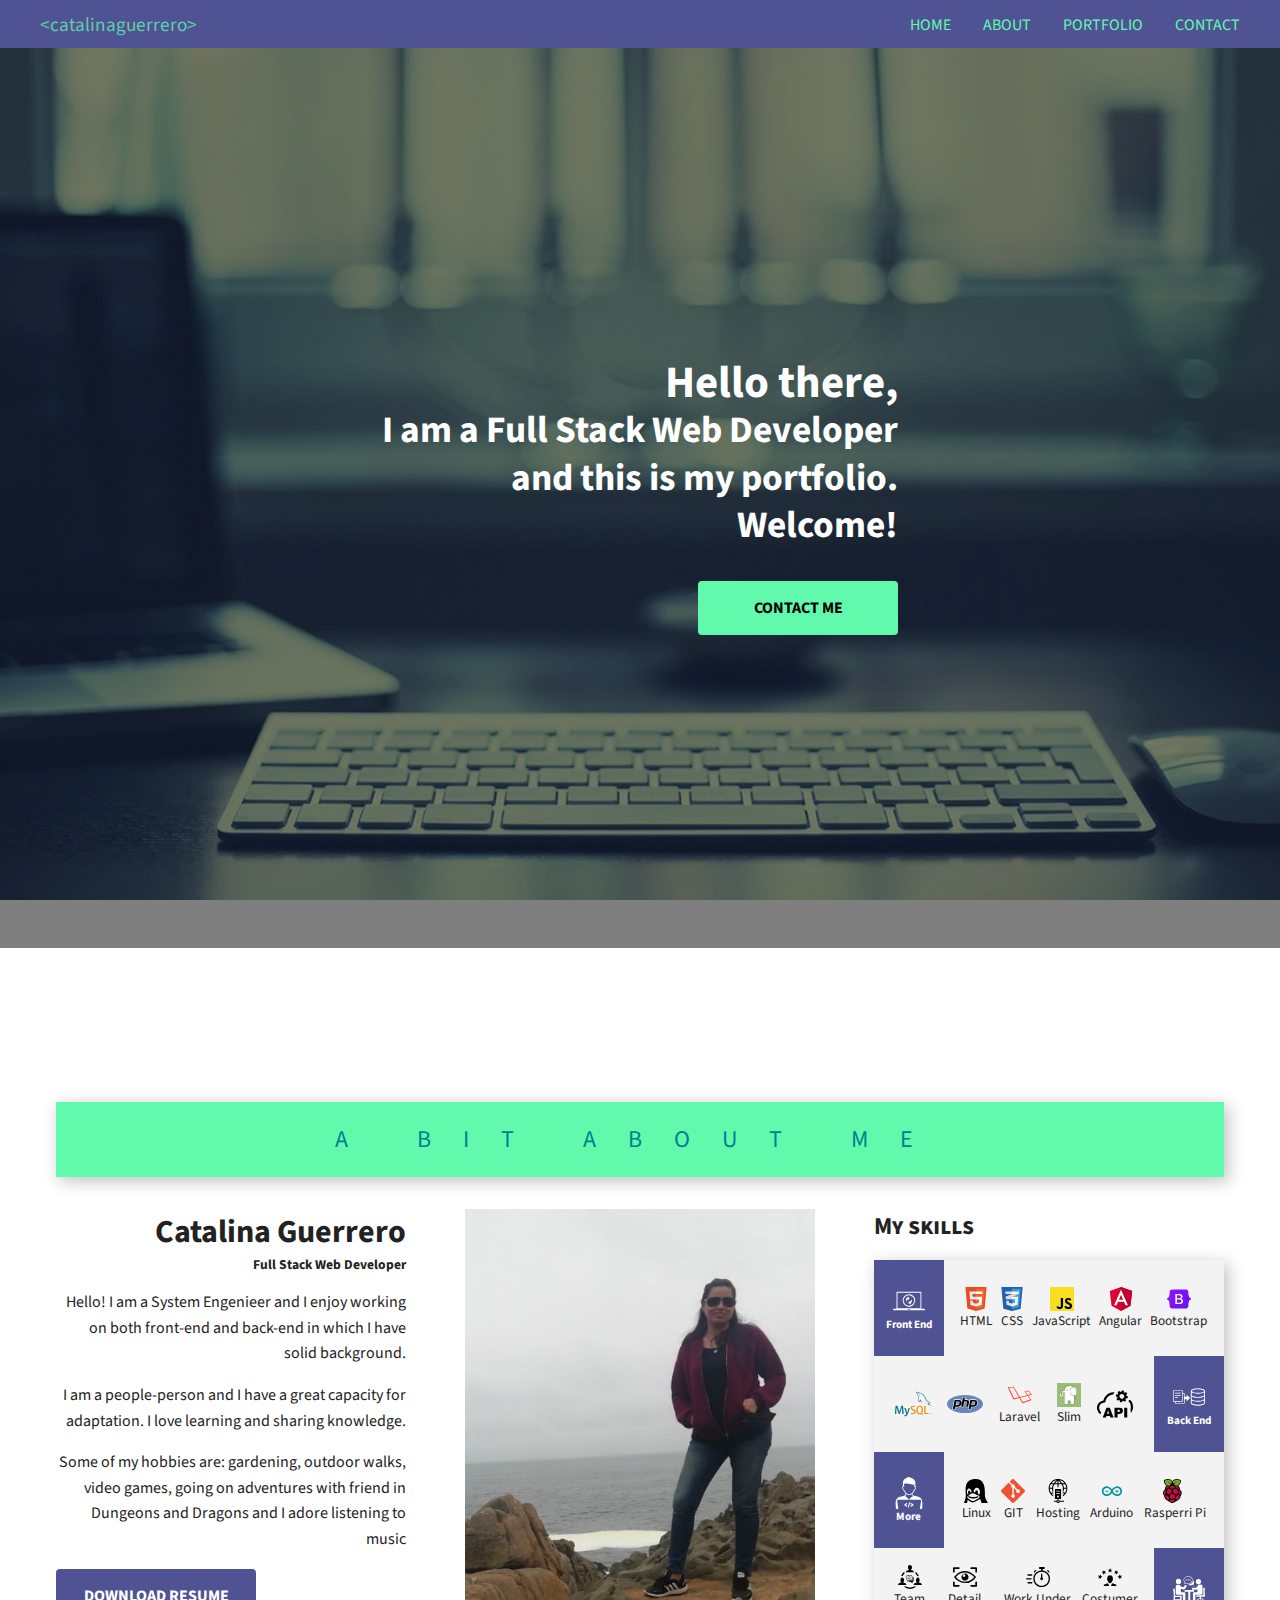
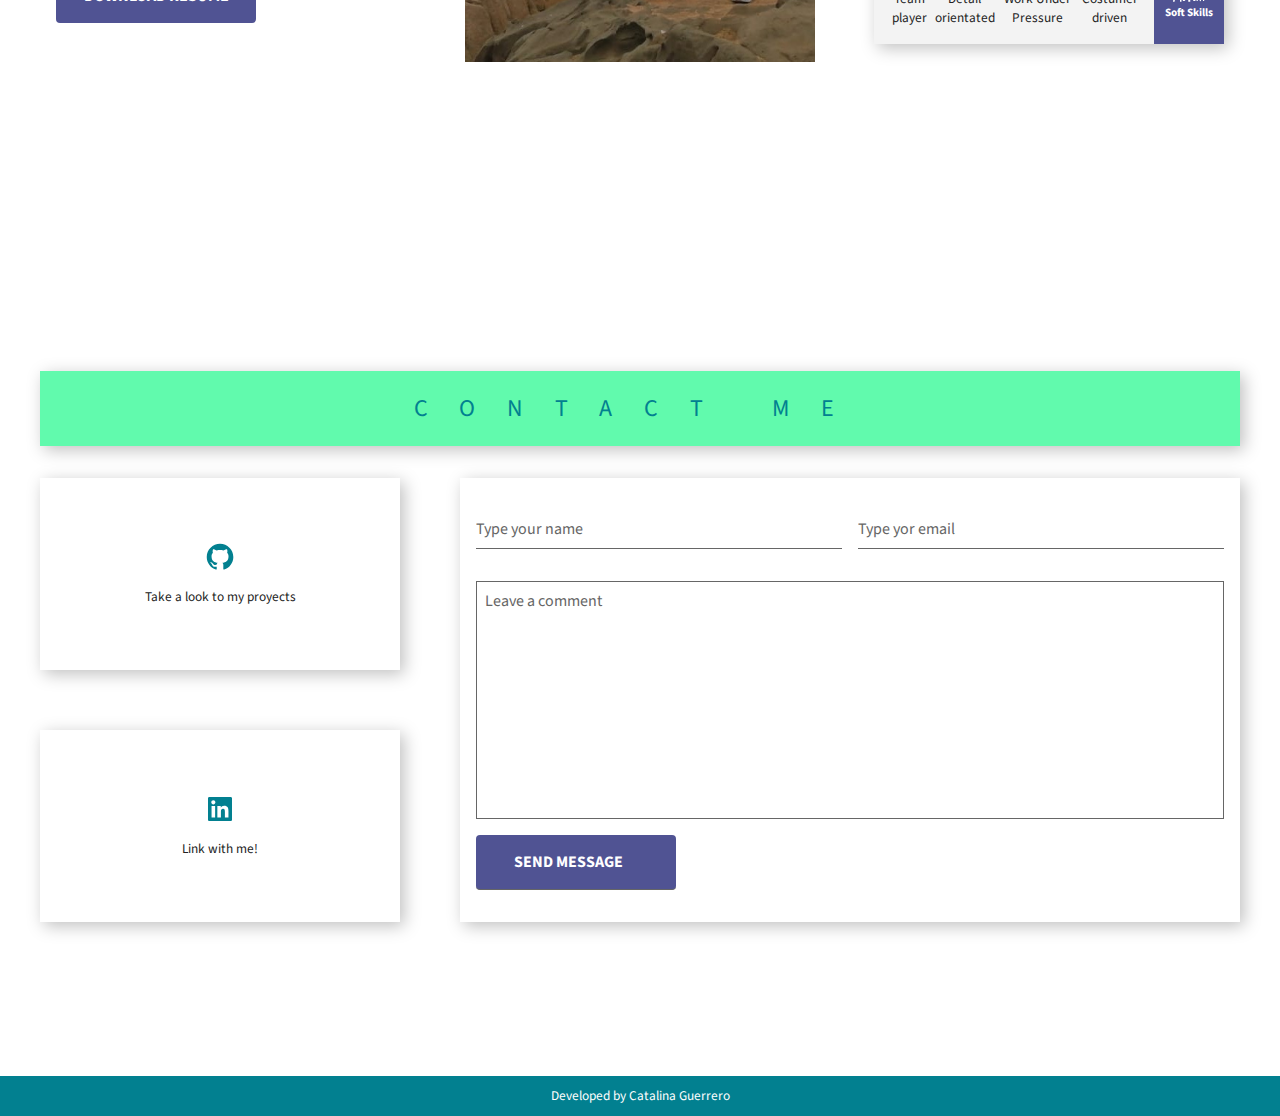
==== commit 99f0e15a: "feat: onclick contact cards. style: centering about img" ====
--- a/index.html
+++ b/index.html
@@ -7,12 +7,12 @@
   <meta name="viewport" content="width=device-width, initial-scale=1.0">
   <title>Portfolio CV - Catalina Guerrero</title>
   <meta name="description" content="Welcome! I am a Full Stack Web Developer and this is my Portfolio">
-  <link rel="canonical" href="www.catalinaguerrero.com/portfolio-test/">
-
-  <link rel="shortcut icon" href="https://www.catalinaguerrero.com/portfolio-test/assets/favicon.ico"
+  <link rel="canonical" href="www.catalinaguerrero.com/portfolio">
+
+  <link rel="shortcut icon" href="https://www.catalinaguerrero.com/portfolio/assets/img/favicon.ico"
     type="image/x-icon">
-  <link rel="apple-touch-icon" href="https://www.catalinaguerrero.com/portfolio-test/assets/favicon.ico">
-  <meta name="theme-color" content="#61FAAD">
+  <link rel="apple-touch-icon" href="https://www.catalinaguerrero.com/portfolio/assets/img/favicon.ico">
+  <meta name="theme-color" content="#505393">
   <meta property="og:type" content="website">
 
   <meta name="twitter:card" content="summary">
@@ -20,8 +20,8 @@
   <meta property="og:description" name="twitter:description"
     content="Welcome! I am a Full Stack Web Developer and this is my Portfolio">
   <meta property="og:image" name="twitter:image"
-    content="htpps://www.catalinaguerrero.com/portfolio-test/assets/hero-image-home.webp">
-  <meta property="og:url" name="twitter:url" content="https://www.catalinaguerrero.com/portfolio-test/">
+    content="htpps://www.catalinaguerrero.com/portfolio-test/assets/img/hero-image-home.webp">
+  <meta property="og:url" name="twitter:url" content="https://www.catalinaguerrero.com/portfolio">
 
   <!-- Styles -->
   <link rel="stylesheet" href="./assets/styles.css">
@@ -76,11 +76,12 @@
         <p>I am a people-person and I have a great capacity for adaptation.
           I love learning and sharing knowledge.
         </p>
-        <p>Some of my hobbies are: gardening, outdoor walks, video games, roleplaying games and I adore listening
-          to music</p>
+        <p>Some of my hobbies are: gardening, outdoor walks, video games, going on adventures with friend in Dungeons
+          and Dragons and I adore listening to music</p>
       </aside>
       <div class="text-center text-lg-left">
-        <a class="btn btn-second-color" href="guerrero-web-developer-resume.pdf" target="_blank" rel="noopener">
+        <a class="btn btn-second-color" href="./assets/guerrero-web-developer-resume.pdf" target="_blank" rel="noopener"
+          download>
           DOWNLOAD RESUME</a>
       </div>
     </article>
@@ -88,7 +89,7 @@
       <img class="gray-scale" src="./assets/img/catalina-guerrero.jpg" alt="Catalina Guerrero">
     </article>
     <article>
-      <h2 class="text-center text-lg-left small-caps">My skills</h2>
+      <h2 class="text-center text-lg-left small-caps margin-b1">My skills</h2>
       <div class="skill-cards box-shadow-1">
         <div class="skill-card">
           <div class="skill-body-narrow">
@@ -268,19 +269,13 @@
               d="M12.026,2c-5.509,0-9.974,4.465-9.974,9.974c0,4.406,2.857,8.145,6.821,9.465	c0.499,0.09,0.679-0.217,0.679-0.481c0-0.237-0.008-0.865-0.011-1.696c-2.775,0.602-3.361-1.338-3.361-1.338	c-0.452-1.152-1.107-1.459-1.107-1.459c-0.905-0.619,0.069-0.605,0.069-0.605c1.002,0.07,1.527,1.028,1.527,1.028	c0.89,1.524,2.336,1.084,2.902,0.829c0.091-0.645,0.351-1.085,0.635-1.334c-2.214-0.251-4.542-1.107-4.542-4.93	c0-1.087,0.389-1.979,1.024-2.675c-0.101-0.253-0.446-1.268,0.099-2.64c0,0,0.837-0.269,2.742,1.021	c0.798-0.221,1.649-0.332,2.496-0.336c0.849,0.004,1.701,0.115,2.496,0.336c1.906-1.291,2.742-1.021,2.742-1.021	c0.545,1.372,0.203,2.387,0.099,2.64c0.64,0.696,1.024,1.587,1.024,2.675c0,3.833-2.33,4.675-4.552,4.922	c0.355,0.308,0.675,0.916,0.675,1.846c0,1.334-0.012,2.41-0.012,2.737c0,0.267,0.178,0.577,0.687,0.479	C19.146,20.115,22,16.379,22,11.974C22,6.465,17.535,2,12.026,2z" />
           </svg>
           <small>Take a look to my proyects</small>
-          <!--        
-          <h5>GitHub</h5>
-          -->
         </aside>
-        <aside class="contact-card box-shadow-1" id="gitlab">
+        <aside class="contact-card box-shadow-1" id="linkedin">
           <svg xmlns="http://www.w3.org/2000/svg" width="24" height="24" viewBox="0 0 24 24">
             <path
               d="M20,3H4C3.447,3,3,3.448,3,4v16c0,0.552,0.447,1,1,1h16c0.553,0,1-0.448,1-1V4C21,3.448,20.553,3,20,3z M8.339,18.337H5.667	v-8.59h2.672V18.337z M7.003,8.574c-0.856,0-1.548-0.694-1.548-1.548s0.691-1.548,1.548-1.548c0.854,0,1.548,0.693,1.548,1.548	S7.857,8.574,7.003,8.574z M18.338,18.337h-2.669V14.16c0-0.996-0.018-2.277-1.388-2.277c-1.39,0-1.601,1.086-1.601,2.207v4.248	h-2.667v-8.59h2.56v1.174h0.037c0.355-0.675,1.227-1.387,2.524-1.387c2.704,0,3.203,1.778,3.203,4.092V18.337z" />
           </svg>
-          <small>Link me!</small>
-          <!--
-          <h5>LinkedIn</h5>
-          -->
+          <small>Link with me!</small>
         </aside>
       </article>
       <article class="contact-form-card">
--- a/assets/styles.css
+++ b/assets/styles.css
@@ -404,6 +404,10 @@
   height: 1.5rem;
 }
 
+.margin-b1 {
+  margin-bottom: 1rem;
+}
+
 .small-caps {
   font-variant: small-caps slashed-zero;
 }
@@ -433,8 +437,9 @@
 }
 
 .about-image {
-  display    : flex;
-  align-items: center;
+  display        : flex;
+  justify-content: center;
+  align-items    : center;
 }
 
 .box-shadow-1 {
@@ -448,6 +453,7 @@
   display              : grid;
   grid-template-columns: repeat(2, 48%);
   justify-content      : space-between;
+  cursor               : pointer;
 }
 
 .contact-card {
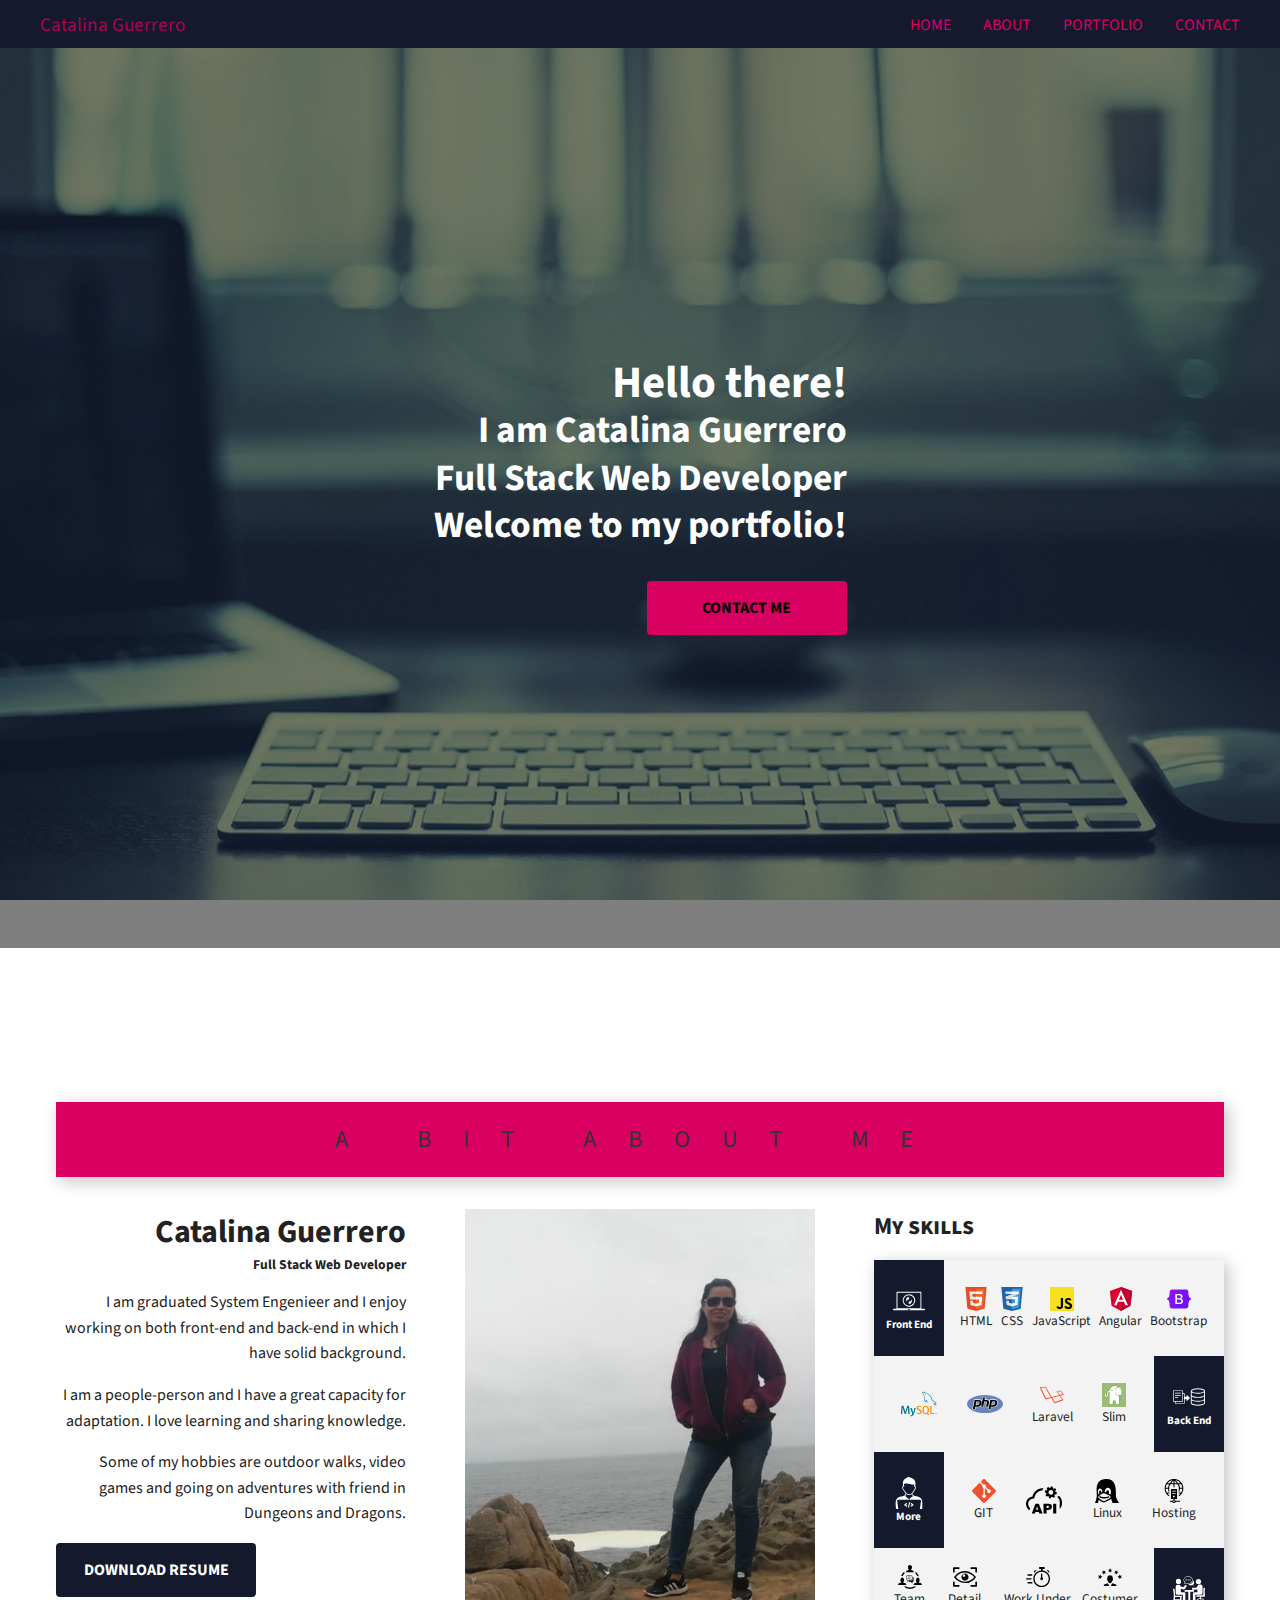
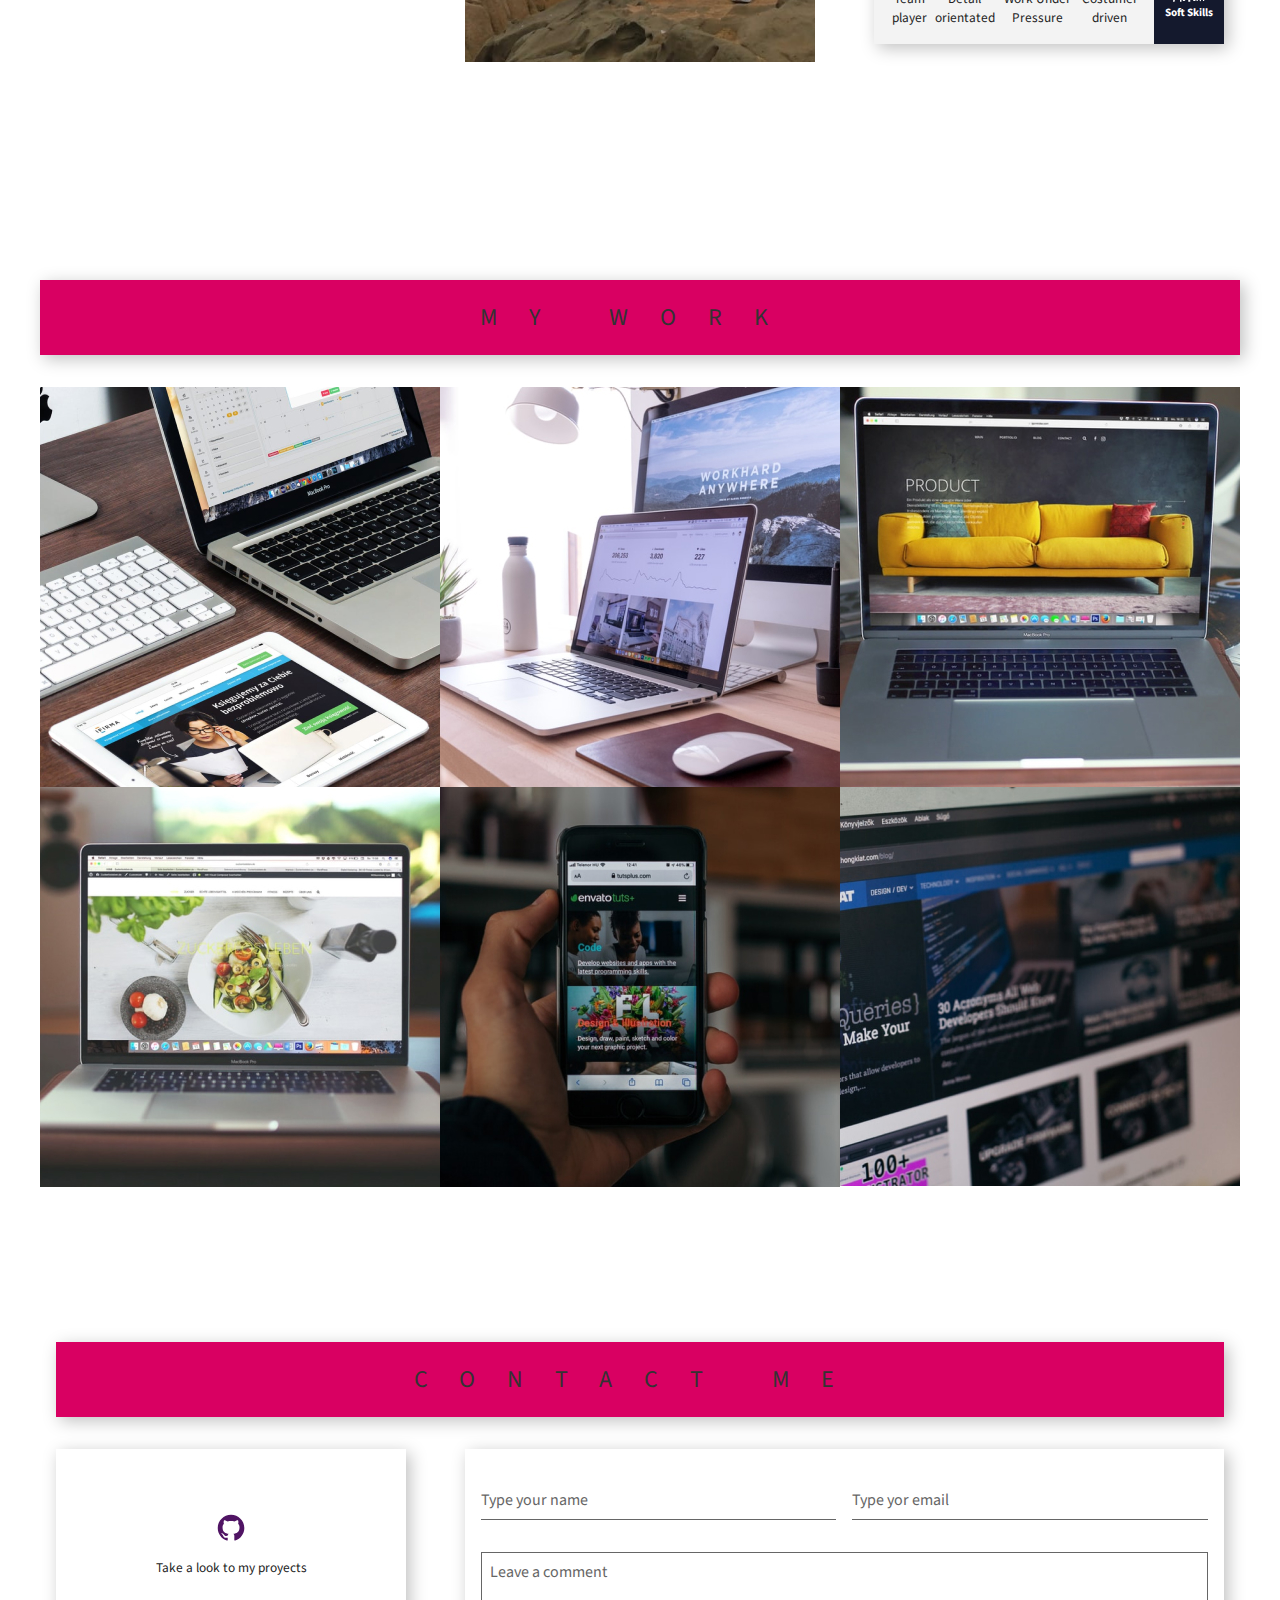
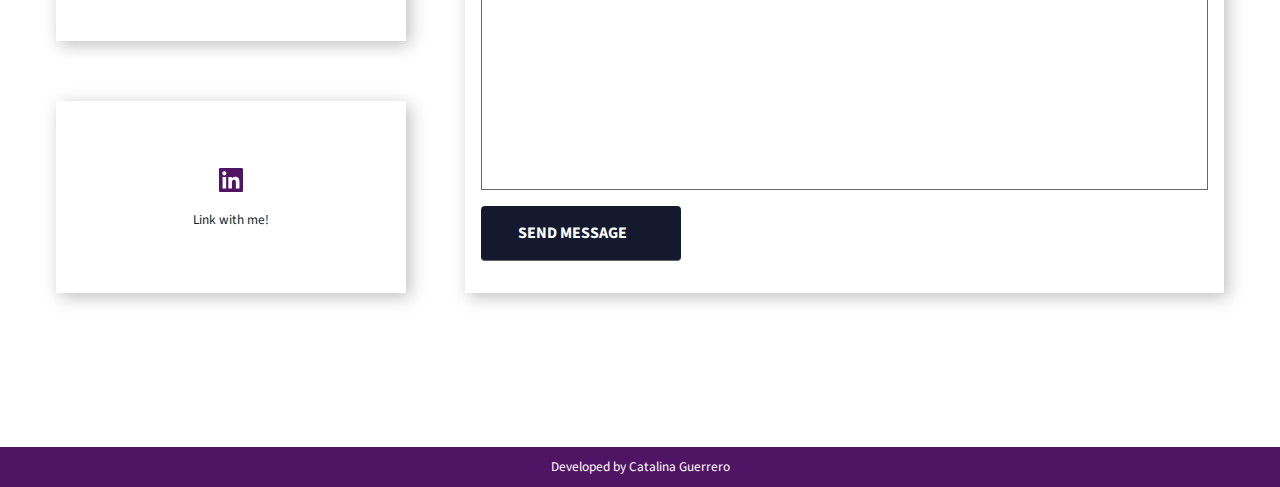
==== commit 99f4500b: "new: portfolio section content, incomplete" ====
--- a/index.html
+++ b/index.html
@@ -31,7 +31,7 @@
   <header class="header">
     <section class="container">
       <div class="logo">
-        <span><b> &lt;catalinaguerrero&gt;</b></span>
+        <span><b> Catalina Guerrero</b></span>
       </div>
       <button class="menu-btn">
         <svg xmlns="http://www.w3.org/2000/svg" width="24" height="24" viewBox="0 0 24 24">
@@ -55,7 +55,8 @@
       <aside class="hero-image-opacity" style="--hero-opacity-color: var(--black-alpha-color);">
         <div class="hero-image-content">
           <h2 class="hero-image-title" style="--hero-text-color: var(--white-color)">
-            Hello there, <br><small>I am a Full Stack Web Developer <br> and this is my portfolio. <br> Welcome!</small>
+            Hello there!<br><small>I am Catalina Guerrero <br>Full Stack Web Developer <br> Welcome to my
+              portfolio!</small>
           </h2>
           <a href="#contact" class="btn btn-first-color">CONTACT ME</a>
         </div>
@@ -70,14 +71,14 @@
       <aside class="text-center text-lg-right">
         <h1>Catalina Guerrero</h1>
         <h5>Full Stack Web Developer</h5>
-        <p>Hello! I am a System Engenieer and I enjoy working on both front-end and back-end in which I have solid
-          background.
+        <p>I am graduated System Engenieer and I enjoy working on both
+          front-end and back-end in which
+          I have solid background.
         </p>
-        <p>I am a people-person and I have a great capacity for adaptation.
-          I love learning and sharing knowledge.
+        <p>I am a people-person and I have a great capacity for adaptation. I love learning and sharing knowledge.
         </p>
-        <p>Some of my hobbies are: gardening, outdoor walks, video games, going on adventures with friend in Dungeons
-          and Dragons and I adore listening to music</p>
+        <p>Some of my hobbies are outdoor walks, video games and going on adventures with friend in Dungeons
+          and Dragons.</p>
       </aside>
       <div class="text-center text-lg-left">
         <a class="btn btn-second-color" href="./assets/guerrero-web-developer-resume.pdf" target="_blank" rel="noopener"
@@ -149,9 +150,6 @@
               <img src="./assets/img/slim-logo.svg" alt="Slim PHP Logo" title="Slim">
               <small>Slim</small>
             </div>
-            <div class="logo-icon">
-              <img class="img-descriptive-icon" src="./assets/img/uxwing-icons/api.svg" alt="Api icon">
-            </div>
           </div>
           <div class="skill-body-narrow">
             <svg version="1.1" id="Layer_1" xmlns="http://www.w3.org/2000/svg"
@@ -193,24 +191,19 @@
           </div>
           <div class="skill-body-wide">
             <div class="logo-icon">
+              <img src="./assets/img/uxwing-icons/git.svg" alt="GIT logo" title="GIT">
+              <small>GIT</small>
+            </div>
+            <div class="logo-icon">
+              <img class="img-descriptive-icon" src="./assets/img/uxwing-icons/api.svg" alt="Api icon">
+            </div>
+            <div class="logo-icon">
               <img src="./assets/img/uxwing-icons/linux.svg" alt="Linux logo" title="Linux">
               <small>Linux</small>
             </div>
             <div class="logo-icon">
-              <img src="./assets/img/uxwing-icons/git.svg" alt="GIT logo" title="GIT">
-              <small>GIT</small>
-            </div>
-            <div class="logo-icon">
               <img src="./assets/img/uxwing-icons/hosting-web-server.svg" alt="Hosting icon" title="Hosting">
               <small>Hosting</small>
-            </div>
-            <div class="logo-icon">
-              <img src="./assets/img/arduino_compressed-color.svg" alt="Arduino logo" title="Arduino">
-              <small>Arduino</small>
-            </div>
-            <div class="logo-icon">
-              <img src="./assets/img/raspberry-pi.svg" alt="Rasperri Pi logo" title="Rasperry Pi">
-              <small>Rasperri Pi</small>
             </div>
           </div>
         </div>
@@ -256,11 +249,159 @@
   </section>
   <!--/.about-->
 
-  <section class="portfolio" id="portfolio"></section>
+  <section id="portfolio" class="portfolio section container full-lg-screen">
+    <h2 class="section-title box-shadow-1"><a href="#">My work</a></h2>
+    <aside class="box">
+      <div class="box-img">
+        <img src="assets/img/portfolio-1.jpg" alt="CMS aplication image">
+        <div class="box-info">
+          <div>
+            <h3>CMS - Content Manager System</h3>
+            <p>I colaborated with a group of web designers in the creation of the site
+              <a href="http://www.aceroproducciones.com.ar" target="_blank" rel="noopener noreferrer">
+                www.aceroproducciones.com.ar</a>
+            <p>For this proyect I built a simple API using PHP Slim and MySQL due to its simplicity and good performance
+              in small proyects.</br>I have
+              incorporated third-party libraries such as, AdminLTE (Bootstrap dashboard), DataTables
+              (dinamic tables), JQuery UI (list sorting), Muuri(card sorting), CropJS (image cropping and resizing) and
+              SweetAlert2 (popups).
+            </p>
+          </div>
+        </div>
+      </div>
+      <!--./box-img-->
+      <div class="box-footer">
+        <a class="box-btn btn-first-color" href="https://www.catalinaguerrero.com/cms" target="_blank"
+          rel="noopener noreferrer">Live
+          Demo</a>&nbsp;
+        <a class="box-btn btn-second-color" href="https://gitlab.com/catalinango/cms" target="_blank"
+          rel="noopener noreferrer">Source
+          Code</a>
+      </div>
+    </aside>
+    <!--/.box-->
+    <aside class="box">
+      <div class="box-img">
+        <img src="assets/img/portfolio-2.jpg" alt="Regression calculator application image">
+        <div class="box-info">
+          <div>
+            <h3>Ajuste - Regression Calculator</h3>
+            <p>This is simple web application I built with Angular. <br>
+              It purpose is to calculate <i>Linear and Non linear Regressions</i> with the <i>Coefficient of
+                Determination</i> of each
+              regression using the <i>Least Squares Method</i>. <br> The results are shown in both, mathematical
+              expresions
+              and graphics.
+            </p>
+            <p>I've incorporated third-party libraries such as, AdminLTE (Bootstrap dashboard), MathJax (math
+              expresions)
+              and ChartJS (graphics). </p>
+
+          </div>
+        </div>
+      </div>
+      <!--./box-img-->
+      <div class="box-footer">
+        <a class="box-btn btn-first-color" href="https://www.catalinaguerrero.com/ajuste" target="_blank">Live
+          Demo</a>&nbsp;
+        <a class="box-btn btn-second-color" href="https://gitlab.com/catalinango/acero" target="_blank">Source
+          Code</a>
+      </div>
+    </aside>
+    <!--/.box-->
+    <aside class="box">
+      <div class="box-img">
+        <img src="assets/img/portfolio-3.jpg" alt="Map location pinning application image">
+        <div class="box-info">
+          <div>
+            <h3>Lugares - Map Location Pinning</h3>
+            <p>In this application I integrated The Maps Google API to pin places in the map. <br>
+              Those places are previously storaged in a Database. I also use the API to find the places and take its
+              coordinates.</p>
+            <p>This application uses PHP + MariaDB </p>
+          </div>
+        </div>
+      </div>
+      <!--./box-img-->
+      <div class="box-footer">
+        <a class="box-btn btn-first-color" href="http://www.catalinaguerrero.com/ajuste" target="_blank">Live
+          Demo</a>&nbsp;
+        <a class="box-btn btn-second-color" href="" target="_blank">Source Code</a>
+      </div>
+    </aside>
+    <!--/.box-->
+    <aside class="box">
+      <div class="box-img">
+        <img src="assets/img/portfolio-4.jpg" alt="Portfolio site image">
+        <div class="box-info">
+          <div>
+            <h3>Portfolio - Landing Page</h3>
+            <p>This is a landing page build with HTML 5. I have used PHP only for the reception of the form and mail
+              sending.
+            </p>
+            <p>
+              It is responsive and I have incorporated a few funcionalities with Javascript and some smooth effects with
+              CSS </p>
+            <p>
+              I hope you like it!
+            </p>
+          </div>
+        </div>
+      </div>
+      <!--./box-img-->
+      <div class="box-footer">
+        <a class="box-btn btn-second-color" href="" target="_blank">Source Code</a>
+      </div>
+      </div>
+    </aside>
+    <!--/.box-->
+    <aside class="box">
+      <div class="box-img">
+        <img src="assets/img/portfolio-5.jpg" alt="Contract manager application image">
+        <div class="box-info">
+          <div>
+            <h3>WOB - Contract Manager</h3>
+            <p>This is a contract generator I am building for a Client in Paraguay who needs to print several leasings
+              from different transport companies.</p>
+            <p>It is an improvement of an earlier version made with vanilla PHP.</p>
+            <p>For this web application I decided to use Laravel due to I believe this proyect has the
+              potencility to grow.</p>
+          </div>
+        </div>
+      </div>
+      <!--./box-img-->
+      <div class="box-footer">
+        <a class="box-btn btn-first-color" href="http://www.catalinaguerrero.com/ajuste" target="_blank">Live
+          Demo</a>&nbsp;
+        <a class="box-btn btn-second-color" href="" target="_blank">Source Code</a>
+      </div>
+    </aside>
+    <!--/.box-->
+    <aside class="box">
+      <div class="box-img">
+        <img src="assets/img/portfolio-6.jpg" alt="Proyect 6">
+        <div class="box-info">
+          <div>
+            <h3>Proyect 6</h3>
+            <p>Lorem ipsum dolor sit amet consectetur adipisicing elit. Dicta sint eos magnam dolorum consectetur
+              voluptate dolorem sit, officia suscipit cumque voluptatum corporis quisquam? Consequatur doloremque
+            </p>
+          </div>
+        </div>
+      </div>
+      <!--./box-img-->
+      <div class="box-footer">
+        <a class="box-btn btn-first-color" href="http://www.catalinaguerrero.com/ajuste" target="_blank">Live
+          Demo</a>&nbsp;
+        <a class="box-btn btn-second-color" href="" target="_blank">Source Code</a>
+      </div>
+    </aside>
+    <!--/.box-->
+  </section>
   <!--/.portfolio-->
 
   <section class="contact" id="contact">
-    <div class="container">
+    <div class="container section">
       <h2 class="section-title box-shadow-1"><a href="#">Contact me</a></h2>
       <article class="contact-cards">
         <aside class="contact-card box-shadow-1" id="github">
@@ -281,7 +422,8 @@
       <article class="contact-form-card">
         <form class="contact-form box-shadow-1">
           <input type="text" name="name" id="name" placeholder="Type your name"
-            title="Type yor Name only accepts leters and blank spaces" pattern="^[A-Za-zÑñÁáÉéÍíÓóÚúÜü\s]+$" required>
+            title="Type yor name, this field only accepts leters and blank spaces" pattern="^[A-Za-zÑñÁáÉéÍíÓóÚúÜü\s]+$"
+            required>
           <input type="email" name="email" id="email" placeholder="Type yor email" title="Type a valid email"
             pattern="^[a-z0-9]+(\.[_a-z0-9]+)*@[a-z0-9-]+(\.[a-z0-9-]+)*(\.[a-z]{2,15})$" required>
           <textarea name="comments" id="comments" cols="50" rows="10" placeholder="Leave a comment"></textarea>
@@ -308,11 +450,9 @@
     </div>
   </section>
   <!--/.contact-->
-
   <footer class="footer">
     <small>Developed by Catalina Guerrero</small>
   </footer>
-
   <script src="./assets/scripts.js"></script>
 </body>
 
--- a/assets/styles.css
+++ b/assets/styles.css
@@ -2,19 +2,19 @@
 
 /* ********** Custom Properties ********** */
 :root {
-  --first-color       : #61FAAD;
-  --first-alpha-color : rgba(97, 250, 173, 0.75);
-  --second-color      : #505393;
-  --second-alpha-color: rgba(80, 83, 147, 0.75);
-  --third-color       : #028090;
-  --third-alpha-color : rgba(2, 128, 144, 0.5);
+  --first-color       : #d90062;
+  --first-alpha-color : rgba(217, 0, 98, 0.75);
+  --second-color      : #14192d;
+  --second-alpha-color: rgba(20, 25, 45, 0.75);
+  --third-color       : #501464;
+  --third-alpha-color : rgba(80, 20, 100, 0.75);
   --white-color       : #fff;
   --gray-light-color  : #f3f3f3;
   --gray-color        : #ccc;
   --gray-dark-color   : #666;
   --black-color       : #000;
-  --link-color        : var(--second-alpha-color);
-  --title-color       : var(--third-color);
+  --link-color        : #509ee3;
+  --title-color       : #333;
   --text-color        : #222;
   --white-alpha-color : rgba(255, 255, 255, 0.5);
   --black-alpha-color : rgba(0, 0, 0, 0.5);
@@ -41,8 +41,7 @@
 
 body {
   margin: 0;
-
-  color: var(--text-color);
+  color : var(--text-color);
 }
 
 a {
@@ -94,6 +93,110 @@
 }
 
 /* ********** Components ********** */
+
+/* ********** Box ********** */
+.box {
+  position        : relative;
+  display         : block;
+  width           : 400px;
+  height          : 400px;
+  cursor          : pointer;
+  background-color: var(--gray-color);
+}
+
+.box-btn {
+  padding        : 0.5rem;
+  width          : 100px;
+  font-weight    : bold;
+  text-align     : center;
+  text-decoration: none;
+  text-transform : uppercase;
+  border-radius  : 0.25rem;
+}
+
+.box-footer {
+  position        : absolute;
+  bottom          : 100px;
+  left            : 45%;
+  padding         : 10px;
+  font-size       : small;
+  transition      : all 0.2s;
+  transition-delay: 0.1s;
+}
+
+.box-info {
+  position: absolute;
+  top     : 0;
+  left    : 0;
+  width   : 100%;
+  height  : 100%;
+  padding : 1rem;
+  opacity : 0;
+}
+
+.box-info>div {
+  width           : 100%;
+  height          : 100%;
+  padding         : 1rem;
+  border          : thin solid var(--white-color);
+  text-align      : right;
+  font-size       : 0.9rem;
+  font-weight     : 600;
+  line-height     : 1.5;
+  color           : var(--black-color);
+  background-color: var(--white-alpha-color);
+}
+
+.box-info>div h3 {
+  padding       : 0 0.8rem 0.8rem 0.8rem;
+  text-transform: uppercase;
+  border-bottom : 1px solid var(--gray-dark-color);
+}
+
+.box-img {
+  position  : relative;
+  display   : block;
+  z-index   : 100;
+  transition: all 0.5s;
+}
+
+.box-img img {
+  object-fit: cover;
+}
+
+.box-footer-hover {
+  z-index: 999;
+  bottom : 1.2rem;
+}
+
+.box-info-hover {
+  opacity       : 1;
+  pointer-events: auto;
+  transition    : all 0.5s ease-in-out;
+}
+
+.box-img-img-hover {
+  opacity: 0.3;
+}
+
+@media screen and (min-width: 1024px) {
+
+  .box:hover .box-footer {
+    z-index: 999;
+    bottom : 1.2rem;
+  }
+
+  .box:hover .box-info {
+    opacity       : 1;
+    pointer-events: auto;
+    transition    : all 0.5s ease-in-out;
+  }
+
+  .box:hover .box-img img {
+    opacity: 0.3;
+  }
+}
+
 /* ********** ContactForm ********** */
 .contact-form {
   margin   : 2rem auto;
@@ -304,6 +407,27 @@
   transition      : all 1s;
 }
 
+.modal-content {
+  position: relative;
+}
+
+.modal-close {
+  position: absolute;
+  top     : 1rem;
+  right   : 1rem;
+}
+
+.modal-close svg {
+  width : 3rem;
+  height: 3rem;
+  fill  : var(--first-color);
+}
+
+.modal[id|="proyect"]:target {
+  opacity       : 1;
+  pointer-events: auto;
+}
+
 /* ********** Utilities ********** */
 .btn {
   border-radius  : 0.25rem;
@@ -316,9 +440,9 @@
 }
 
 .btn-first-color {
+  font-weight     : bolder;
   color           : var(--black-color);
   background-color: var(--first-color);
-
 }
 
 .btn-second-color {
@@ -345,16 +469,6 @@
   padding: 2rem 1rem;
 }
 
-/*
-.section-title {
-  margin     : 2rem auto;
-  padding    : 0.5rem 1rem;
-  font-size  : 3rem;
-  font-weight: 400;
-  text-align : center;
-  color      : var(--title-color);
-}
-*/
 .section-title {
   margin-bottom : 2rem;
   text-align    : center;
@@ -505,6 +619,14 @@
   align-items    : center;
 }
 
+.portfolio {
+  display        : flex;
+  flex-direction : column;
+  justify-content: center;
+  align-items    : center;
+}
+
+
 .skill-cards {
   display       : flex;
   flex-direction: column;
@@ -561,6 +683,15 @@
   .hero-image-title {
     font-size: 4vw;
   }
+
+  .portfolio {
+    display              : grid;
+    grid-template-columns: repat(2, 50%);
+  }
+
+  .portfolio .section-title {
+    grid-column: span 2;
+  }
 }
 
 @media screen and (min-width: 1024px) {
@@ -649,4 +780,12 @@
     line-height: 100%;
     font-size  : 3.5vw;
   }
+
+  .portfolio {
+    grid-template-columns: repat(3, 1fr);
+  }
+
+  .portfolio .section-title {
+    grid-column: span 3;
+  }
 }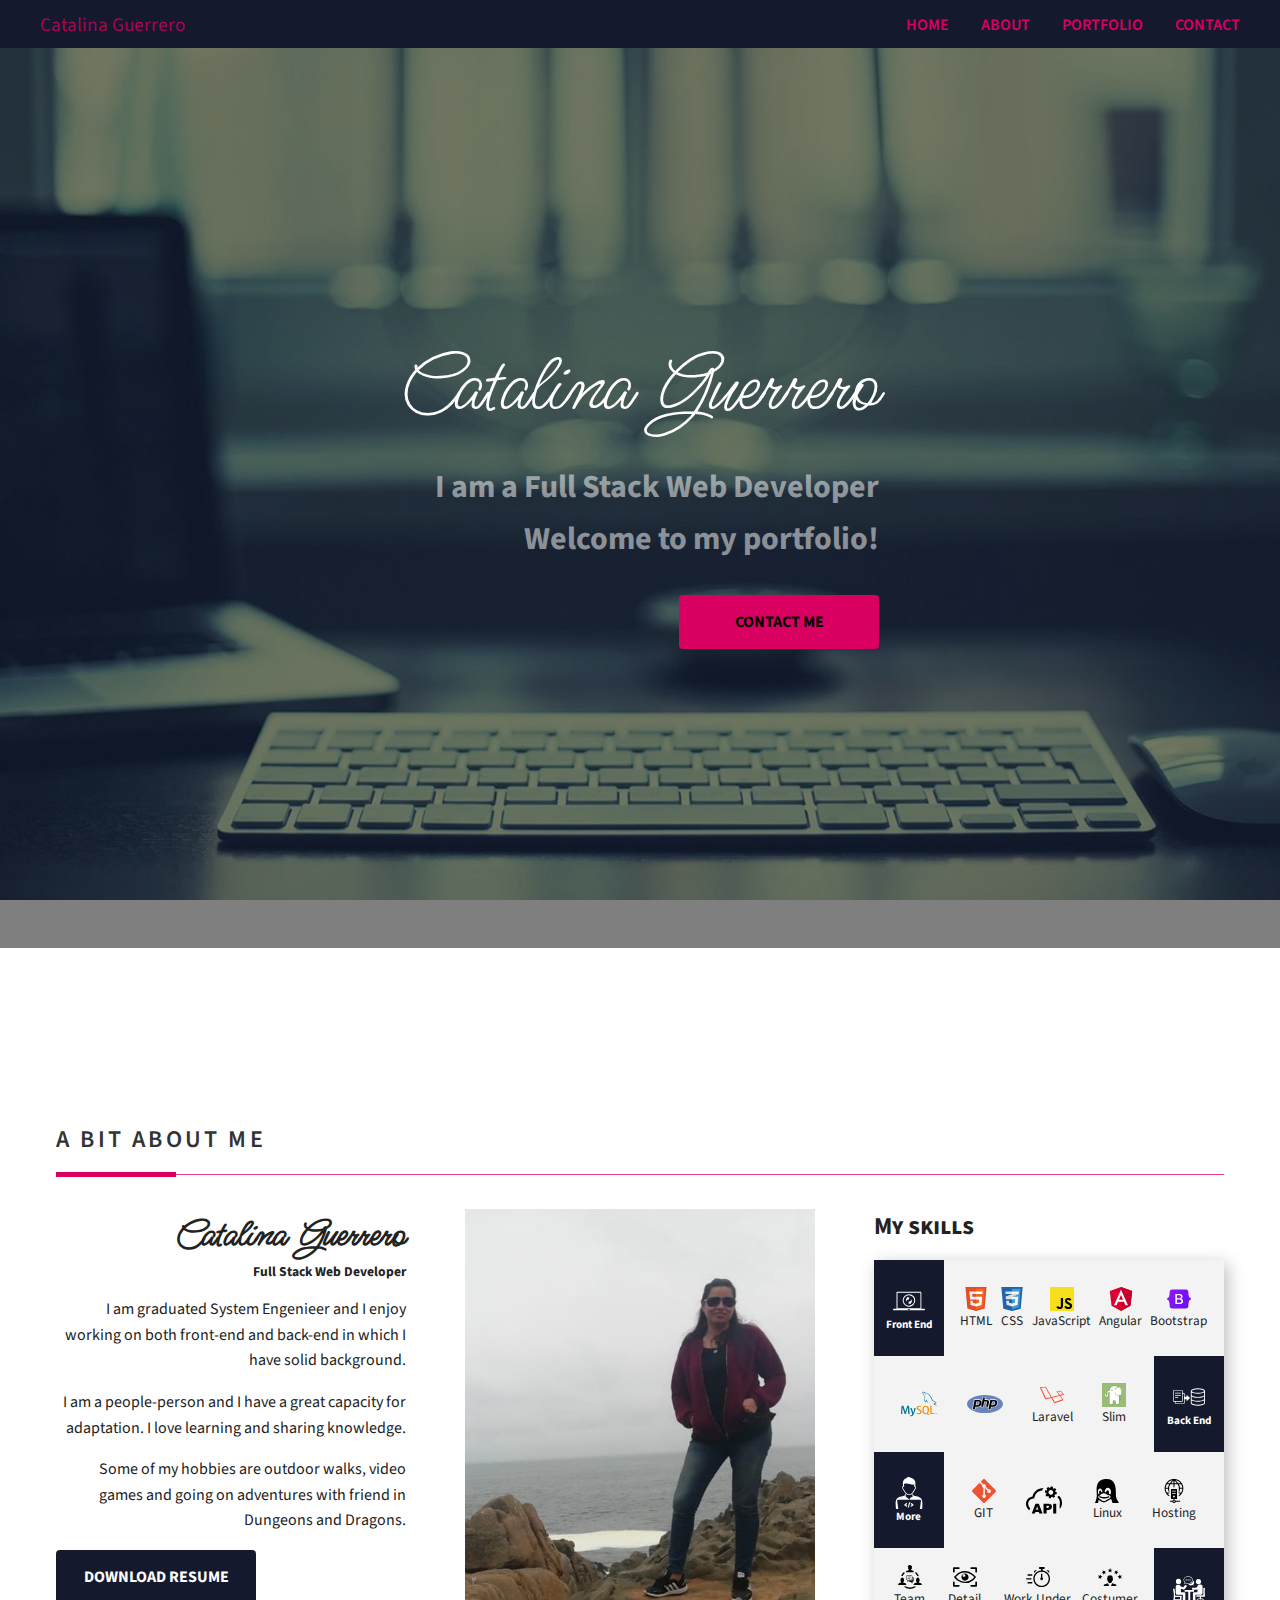
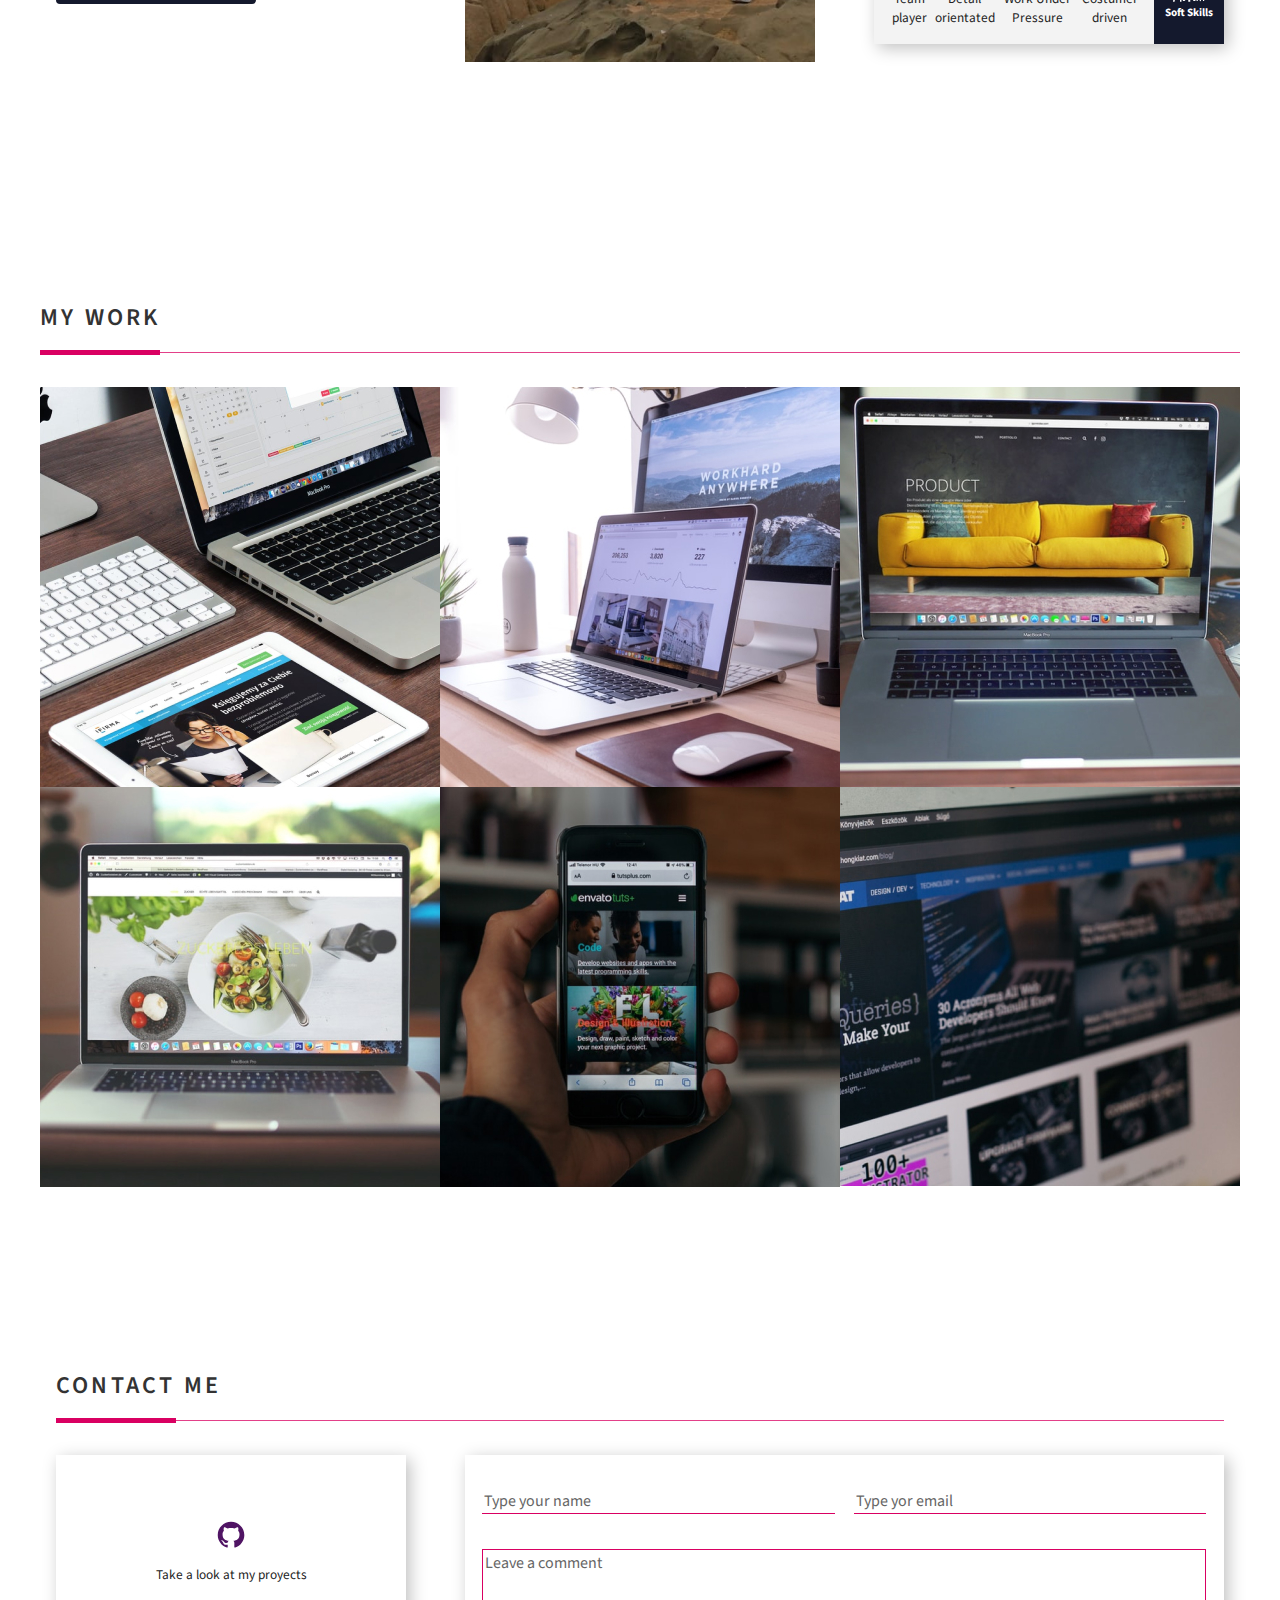
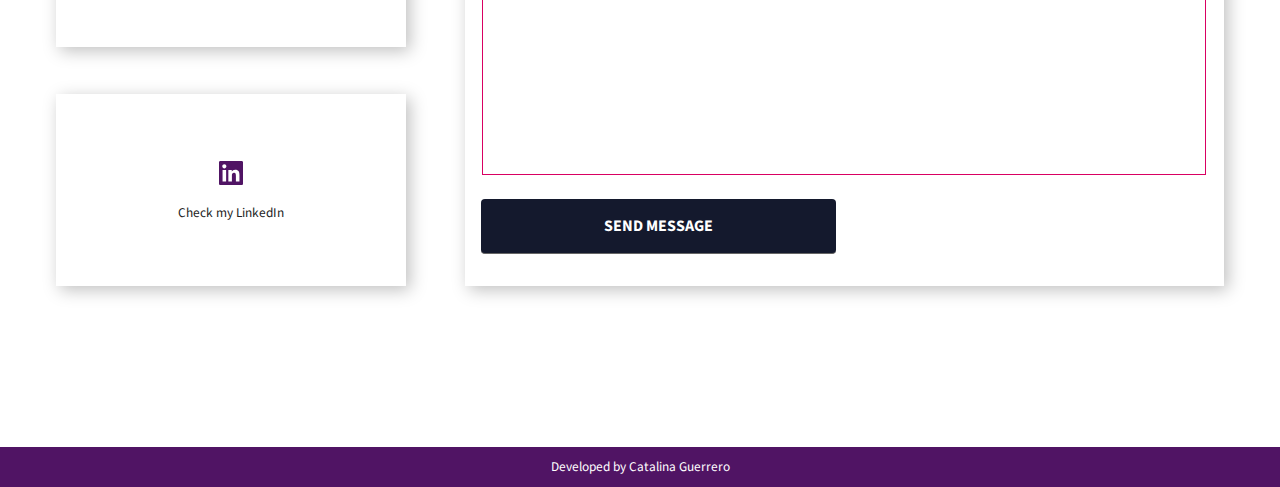
==== commit 875d6ffc: "new: form validations" ====
--- a/index.html
+++ b/index.html
@@ -6,6 +6,7 @@
   <meta http-equiv="X-UA-Compatible" content="IE=edge">
   <meta name="viewport" content="width=device-width, initial-scale=1.0">
   <title>Portfolio CV - Catalina Guerrero</title>
+  <meta name="author" content="Catalina Guerrero">
   <meta name="description" content="Welcome! I am a Full Stack Web Developer and this is my Portfolio">
   <link rel="canonical" href="www.catalinaguerrero.com/portfolio">
 
@@ -13,15 +14,39 @@
     type="image/x-icon">
   <link rel="apple-touch-icon" href="https://www.catalinaguerrero.com/portfolio/assets/img/favicon.ico">
   <meta name="theme-color" content="#505393">
+
+  <!-- Twitter Card data -->
+  <meta name="twitter:card" content="summary_large_image">
+  <meta name="twitter:site" content="@catalinango">
+  <meta name="twitter:creator" content="@catalinango">
+  <meta name="twitter:title" content="Portfolio CV - Catalina Guerrero">
+  <meta name="twitter:description"
+    content="Welcome to my Portfolio! I am a System Engineer and Full Stack Web Developer and this is my Portfolio.">
+  <meta name="twitter:image" content="https://www.catalinaguerrero.com/portfolio/assets/img/hero-image-home.webp">
+  <meta name="twitter:image:alt" content="Portfolio Home Image">
+  <meta name="twitter:url" content="https://www.catalinaguerrero.com/portfolio">
+
+  <!-- Open Graph data -->
+  <meta property="og:locale" content="en_GB">
   <meta property="og:type" content="website">
-
-  <meta name="twitter:card" content="summary">
-  <meta property="og:title" name="twitter:title" content="Portfolio CV - Catalina Guerrero">
-  <meta property="og:description" name="twitter:description"
-    content="Welcome! I am a Full Stack Web Developer and this is my Portfolio">
-  <meta property="og:image" name="twitter:image"
-    content="htpps://www.catalinaguerrero.com/portfolio-test/assets/img/hero-image-home.webp">
-  <meta property="og:url" name="twitter:url" content="https://www.catalinaguerrero.com/portfolio">
+  <meta property="og:url" content="https://www.catalinaguerrero.com/portfolio">
+  <meta property="og:title" content="Portfolio CV - Catalina Guerrero">
+  <meta property="og:description"
+    content="Welcome to my Portfolio! I am a System Engineer and Full Stack Web Developer and this is my Portfolio.">
+  <!-- Medium image / LinkedIn-->
+  <meta property="og:image" content="https://www.catalinaguerrero.com/portfolio/assets/img/hero-image-home.jpg">
+  <meta property="og:image:type" content="image/jpg">
+  <meta property="og:image:width" content="552">
+  <meta property="og:image:height" content="368">
+  <meta property="og:image:alt" content="Portfolio Home Image">
+  <!-- Large image WP/FB -->
+  <meta property="og:image" content="https://www.catalinaguerrero.com/portfolio/assets/img/home-1200x630.jpg">
+  <meta property="og:image:secure_url"
+    content="https://www.catalinaguerrero.com/portfolio/assets/img/home-1200x630.jpg">
+  <meta property="og:image:type" content="image/jpg">
+  <meta property="og:image:width" content="1200">
+  <meta property="og:image:height" content="630">
+  <meta property="og:image:alt" content="Portfolio Home Image">
 
   <!-- Styles -->
   <link rel="stylesheet" href="./assets/styles.css">
@@ -54,10 +79,13 @@
     <article class="hero-image" style="--hero-image: url('img/hero-image-home.webp'); --hero-attachment:fixed;">
       <aside class="hero-image-opacity" style="--hero-opacity-color: var(--black-alpha-color);">
         <div class="hero-image-content">
-          <h2 class="hero-image-title" style="--hero-text-color: var(--white-color)">
-            Hello there!<br><small>I am Catalina Guerrero <br>Full Stack Web Developer <br> Welcome to my
-              portfolio!</small>
-          </h2>
+          <h2 class="hero-image-title" style="--hero-title-color: var(--white-color)">
+            Catalina Guerrero </h2>
+          <p style="--hero-text-color: var(--white-alpha-color)">I am a Full Stack Web Developer
+            <br>
+            Welcome to my
+            portfolio!
+          </p>
           <a href="#contact" class="btn btn-first-color">CONTACT ME</a>
         </div>
       </aside>
@@ -66,7 +94,7 @@
   <!--/.home-->
 
   <section class="about section container full-lg-screen" id="about">
-    <h2 class="section-title box-shadow-1"><a href="#">A bit about me</a></h2>
+    <h2 class="section-title">A bit about me</h2>
     <article class="text-lg-right">
       <aside class="text-center text-lg-right">
         <h1>Catalina Guerrero</h1>
@@ -81,7 +109,7 @@
           and Dragons.</p>
       </aside>
       <div class="text-center text-lg-left">
-        <a class="btn btn-second-color" href="./assets/guerrero-web-developer-resume.pdf" target="_blank" rel="noopener"
+        <a class="btn btn-second-color" href="./assets/CV-Guerrero-Developer-EN.pdf" target="_blank" rel="noopener"
           download>
           DOWNLOAD RESUME</a>
       </div>
@@ -250,7 +278,7 @@
   <!--/.about-->
 
   <section id="portfolio" class="portfolio section container full-lg-screen">
-    <h2 class="section-title box-shadow-1"><a href="#">My work</a></h2>
+    <h2 class="section-title">My work</h2>
     <aside class="box">
       <div class="box-img">
         <img src="assets/img/portfolio-1.jpg" alt="CMS aplication image">
@@ -270,13 +298,10 @@
         </div>
       </div>
       <!--./box-img-->
-      <div class="box-footer">
-        <a class="box-btn btn-first-color" href="https://www.catalinaguerrero.com/cms" target="_blank"
+      <div class="box-footer btn-demo">
+        <a class="box-btn btn-first-color" href="https://www.catalinaguerrero.com/acero" target="_blank"
           rel="noopener noreferrer">Live
-          Demo</a>&nbsp;
-        <a class="box-btn btn-second-color" href="https://gitlab.com/catalinango/cms" target="_blank"
-          rel="noopener noreferrer">Source
-          Code</a>
+          Demo</a>
       </div>
     </aside>
     <!--/.box-->
@@ -296,7 +321,6 @@
             <p>I've incorporated third-party libraries such as, AdminLTE (Bootstrap dashboard), MathJax (math
               expresions)
               and ChartJS (graphics). </p>
-
           </div>
         </div>
       </div>
@@ -304,7 +328,7 @@
       <div class="box-footer">
         <a class="box-btn btn-first-color" href="https://www.catalinaguerrero.com/ajuste" target="_blank">Live
           Demo</a>&nbsp;
-        <a class="box-btn btn-second-color" href="https://gitlab.com/catalinango/acero" target="_blank">Source
+        <a class="box-btn btn-second-color" href="https://github.com/catalinango/ajuste.git" target="_blank">Source
           Code</a>
       </div>
     </aside>
@@ -324,9 +348,10 @@
       </div>
       <!--./box-img-->
       <div class="box-footer">
-        <a class="box-btn btn-first-color" href="http://www.catalinaguerrero.com/ajuste" target="_blank">Live
+        <a class="box-btn btn-first-color" href="http://www.catalinaguerrero.com/lugares" target="_blank">Live
           Demo</a>&nbsp;
-        <a class="box-btn btn-second-color" href="" target="_blank">Source Code</a>
+        <a class="box-btn btn-second-color" href="https://github.com/catalinango/lugares.git" target="_blank">Source
+          Code</a>
       </div>
     </aside>
     <!--/.box-->
@@ -349,8 +374,9 @@
         </div>
       </div>
       <!--./box-img-->
-      <div class="box-footer">
-        <a class="box-btn btn-second-color" href="" target="_blank">Source Code</a>
+      <div class="box-footer btn-code">
+        <a class="box-btn btn-second-color" href="https://github.com/catalinango/portfolio.git" target="_blank">Source
+          Code</a>
       </div>
       </div>
     </aside>
@@ -402,31 +428,41 @@
 
   <section class="contact" id="contact">
     <div class="container section">
-      <h2 class="section-title box-shadow-1"><a href="#">Contact me</a></h2>
+      <h2 class="section-title">Contact me</h2>
       <article class="contact-cards">
         <aside class="contact-card box-shadow-1" id="github">
           <svg xmlns="http://www.w3.org/2000/svg" width="24" height="24" viewBox="0 0 24 24">
             <path fill-rule="evenodd" clip-rule="evenodd"
               d="M12.026,2c-5.509,0-9.974,4.465-9.974,9.974c0,4.406,2.857,8.145,6.821,9.465	c0.499,0.09,0.679-0.217,0.679-0.481c0-0.237-0.008-0.865-0.011-1.696c-2.775,0.602-3.361-1.338-3.361-1.338	c-0.452-1.152-1.107-1.459-1.107-1.459c-0.905-0.619,0.069-0.605,0.069-0.605c1.002,0.07,1.527,1.028,1.527,1.028	c0.89,1.524,2.336,1.084,2.902,0.829c0.091-0.645,0.351-1.085,0.635-1.334c-2.214-0.251-4.542-1.107-4.542-4.93	c0-1.087,0.389-1.979,1.024-2.675c-0.101-0.253-0.446-1.268,0.099-2.64c0,0,0.837-0.269,2.742,1.021	c0.798-0.221,1.649-0.332,2.496-0.336c0.849,0.004,1.701,0.115,2.496,0.336c1.906-1.291,2.742-1.021,2.742-1.021	c0.545,1.372,0.203,2.387,0.099,2.64c0.64,0.696,1.024,1.587,1.024,2.675c0,3.833-2.33,4.675-4.552,4.922	c0.355,0.308,0.675,0.916,0.675,1.846c0,1.334-0.012,2.41-0.012,2.737c0,0.267,0.178,0.577,0.687,0.479	C19.146,20.115,22,16.379,22,11.974C22,6.465,17.535,2,12.026,2z" />
           </svg>
-          <small>Take a look to my proyects</small>
+          <small>Take a look at my proyects</small>
         </aside>
         <aside class="contact-card box-shadow-1" id="linkedin">
           <svg xmlns="http://www.w3.org/2000/svg" width="24" height="24" viewBox="0 0 24 24">
             <path
               d="M20,3H4C3.447,3,3,3.448,3,4v16c0,0.552,0.447,1,1,1h16c0.553,0,1-0.448,1-1V4C21,3.448,20.553,3,20,3z M8.339,18.337H5.667	v-8.59h2.672V18.337z M7.003,8.574c-0.856,0-1.548-0.694-1.548-1.548s0.691-1.548,1.548-1.548c0.854,0,1.548,0.693,1.548,1.548	S7.857,8.574,7.003,8.574z M18.338,18.337h-2.669V14.16c0-0.996-0.018-2.277-1.388-2.277c-1.39,0-1.601,1.086-1.601,2.207v4.248	h-2.667v-8.59h2.56v1.174h0.037c0.355-0.675,1.227-1.387,2.524-1.387c2.704,0,3.203,1.778,3.203,4.092V18.337z" />
           </svg>
-          <small>Link with me!</small>
+          <small>Check my LinkedIn</small>
         </aside>
       </article>
       <article class="contact-form-card">
         <form class="contact-form box-shadow-1">
-          <input type="text" name="name" id="name" placeholder="Type your name"
-            title="Type yor name, this field only accepts leters and blank spaces" pattern="^[A-Za-zÑñÁáÉéÍíÓóÚúÜü\s]+$"
-            required>
-          <input type="email" name="email" id="email" placeholder="Type yor email" title="Type a valid email"
-            pattern="^[a-z0-9]+(\.[_a-z0-9]+)*@[a-z0-9-]+(\.[a-z0-9-]+)*(\.[a-z]{2,15})$" required>
-          <textarea name="comments" id="comments" cols="50" rows="10" placeholder="Leave a comment"></textarea>
+          <div class="form-input">
+            <input type="text" name="name" id="name" placeholder="Type your name"
+              title="Type yor name, this field only accepts leters and blank spaces"
+              pattern="^[A-Za-zÑñÁáÉéÍíÓóÚúÜü\s]+$" required>
+            <span id="name-error"></span>
+          </div>
+          <div class="form-input">
+            <input type="email" name="email" id="email" placeholder="Type yor email" title="Please type a valid email"
+              pattern="^[a-z0-9]+(\.[_a-z0-9]+)*@[a-z0-9-]+(\.[a-z0-9-]+)*(\.[a-z]{2,15})$" required>
+            <span id="email-error"></span>
+          </div>
+          <div class="form-textarea">
+            <textarea name="comments" id="comments" cols="50" rows="10" placeholder="Leave a comment"
+              title="This field must not exceed 255 characters" data-pattern="^.{1,255}$" required></textarea>
+            <span id="comments-error"></span>
+          </div>
           <div class="contact-form-loader text-center none">
             <img src="assets/img/loader.svg" alt="sending...">
           </div>
--- a/assets/styles.css
+++ b/assets/styles.css
@@ -1,4 +1,5 @@
 @import url("https://fonts.googleapis.com/css?family=Source+Sans+Pro:300,300italic,400,400italic,600");
+@import url('https://fonts.googleapis.com/css2?family=Ms+Madi&display=swap');
 
 /* ********** Custom Properties ********** */
 :root {
@@ -19,6 +20,7 @@
   --white-alpha-color : rgba(255, 255, 255, 0.5);
   --black-alpha-color : rgba(0, 0, 0, 0.5);
   --font              : 'Source Sans Pro', sans-serif;
+  --heading-font      : 'Ms Madi', cursive;
   --max-with          : 1200px;
   --header-height     : 4rem;
   --footer-height     : 2.5rem;
@@ -54,8 +56,7 @@
 }
 
 h1 {
-  margin   : 0;
-  font-size: 2rem;
+  margin: 0;
 }
 
 h2 {
@@ -122,6 +123,14 @@
   font-size       : small;
   transition      : all 0.2s;
   transition-delay: 0.1s;
+}
+
+.box .btn-demo {
+  left: 70%;
+}
+
+.box .btn-code {
+  left: 65%;
 }
 
 .box-info {
@@ -199,21 +208,23 @@
 
 /* ********** ContactForm ********** */
 .contact-form {
-  margin   : 2rem auto;
-  padding  : 1rem;
-  max-width: 800px;
+  --form-ok-color   : #4caf50;
+  --form-error-color: var(--first-color);
+  margin            : 2rem auto;
+  padding           : 1rem;
+  max-width         : 800px;
 }
 
 .contact-form>* {
-  padding: 0.5rem;
+  padding: 0.1rem;
   margin : 1rem auto;
   display: block;
   width  : 100%;
-
 }
 
 .contact-form input,
 .contact-form textarea {
+  width      : 100%;
   font-size  : 0.85rem;
   font-family: var(--font);
 }
@@ -221,7 +232,6 @@
 .contact-form input {
   border       : 0;
   border-bottom: thin solid var(--gray-dark-color);
-  padding-left : 0;
 }
 
 .contact-form input[type="submit"] {
@@ -257,9 +267,50 @@
   fill      : var(--third-color);
 }
 
+.contact-form [required]:valid {
+  border-bottom: thin solid var(--form-ok-color);
+}
+
+.contact-form [required]:invalid {
+  border-bottom: thin solid var(--form-error-color);
+}
+
+.contact-form [required]:valid#comments {
+  border: thin solid var(--form-ok-color);
+}
+
+.contact-form [required]:invalid#comments {
+  border: thin solid var(--form-error-color);
+}
+
+.contact-form-error {
+  margin-top   : 0;
+  margin-bottom: 0;
+  font-size    : small;
+  color        : var(--form-error-color);
+  transition   : all 800ms ease;
+}
+
+.contact-form-error.is-active {
+  display  : block;
+  animation: show-message 1s 1 normal 0s ease-out both;
+}
+
 .modal#thanks:target {
   opacity       : 1;
   pointer-events: auto;
+}
+
+@keyframes show-message {
+  0% {
+    visibility: hidden;
+    opacity   : 0;
+  }
+
+  100% {
+    visibility: visible;
+    opacity   : 1;
+  }
 }
 
 @media screen and (min-width: 1024px) {
@@ -274,7 +325,7 @@
     font-size: 1rem;
   }
 
-  .contact-form textarea {
+  .contact-form .form-textarea {
     grid-column: span 2;
   }
 
@@ -311,8 +362,17 @@
 
 .hero-image-title {
   margin-bottom: 2rem;
-  font-size    : 6.5vw;
-  color        : var(--hero-text-color);
+  font-size    : 12vw;
+  font-weight  : 300;
+  font-family  : var(--heading-font);
+  color        : var(--hero-title-color);
+}
+
+.hero-image-content>p {
+  margin-bottom: 30px;
+  font-weight  : bold;
+  font-size    : 4vw;
+  color        : var(--hero-text-color) !important;
 }
 
 /* ********** Menu ********** */
@@ -341,7 +401,7 @@
 
 .menu a {
   padding        : 1rem;
-  font-weight    : 400;
+  font-weight    : 600;
   text-align     : center;
   text-decoration: none;
   color          : var(--first-color);
@@ -470,20 +530,37 @@
 }
 
 .section-title {
+  position      : relative;
+  display       : block;
+  align-self    : stretch;
   margin-bottom : 2rem;
-  text-align    : center;
+  padding-top   : 1.25rem;
+  padding-bottom: 1.25rem;
+  font-weight   : 600;
   text-transform: uppercase;
-  color         : var(--white-color);
-  font-weight   : 400;
-}
-
-.section-title>a {
-  background     : var(--first-color);
-  display        : block;
-  padding        : 1.25rem;
-  text-decoration: none;
-  letter-spacing : 2rem;
-  color          : var(--title-color);
+  letter-spacing: 0.2rem;
+  color         : var(--title-color);
+}
+
+.section-title:before {
+  content         : "";
+  position        : absolute;
+  left            : 0;
+  bottom          : 0;
+  height          : 5px;
+  width           : 120px;
+  background-color: var(--first-color);
+}
+
+.section-title:after {
+  content         : "";
+  position        : absolute;
+  left            : 0;
+  bottom          : 2px;
+  height          : 1px;
+  width           : 100%;
+  max-width       : var(--max-with);
+  background-color: var(--first-alpha-color);
 }
 
 .text-first-color {
@@ -601,13 +678,18 @@
   color           : var(--white-color);
 }
 
+h1 {
+  font-family: var(--heading-font);
+  font-size  : 2.5rem;
+}
+
 .header {
   position        : fixed;
   left            : 0;
   bottom          : 0;
   z-index         : 999;
   padding         : 1rem;
-  /*to center content, taking into account height and font-size*/
+  /*to vertically center content, taking into account height and font-size*/
   width           : 100%;
   height          : var(--header-height);
   background-color: var(--second-color);
@@ -625,7 +707,6 @@
   justify-content: center;
   align-items    : center;
 }
-
 
 .skill-cards {
   display       : flex;
@@ -681,7 +762,12 @@
   }
 
   .hero-image-title {
-    font-size: 4vw;
+    margin-bottom: 30px;
+    font-size    : 8vw;
+  }
+
+  .hero-image-content>p {
+    font-size: 3vw;
   }
 
   .portfolio {
@@ -778,7 +864,11 @@
   .hero-image-title {
     display    : block;
     line-height: 100%;
-    font-size  : 3.5vw;
+    font-size  : 6.5vw;
+  }
+
+  .hero-image-content>p {
+    font-size: 2.5vw;
   }
 
   .portfolio {
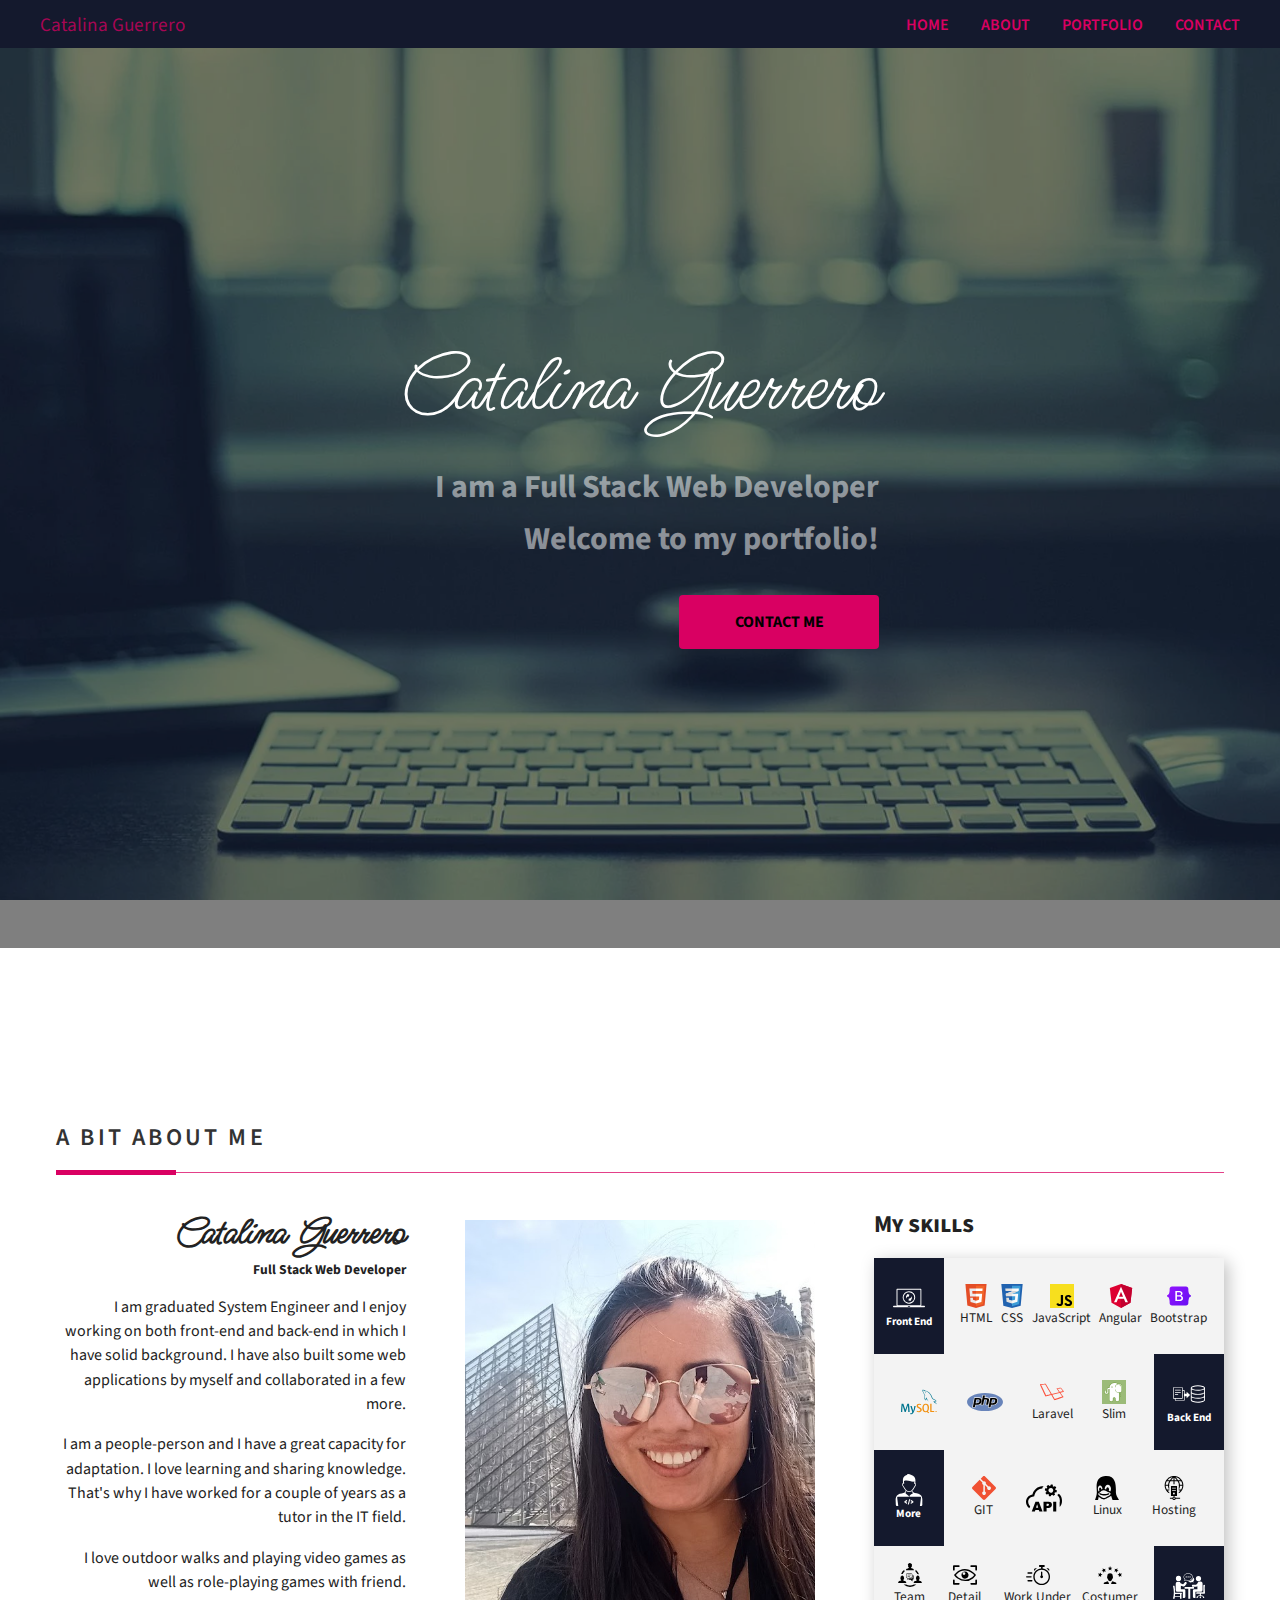
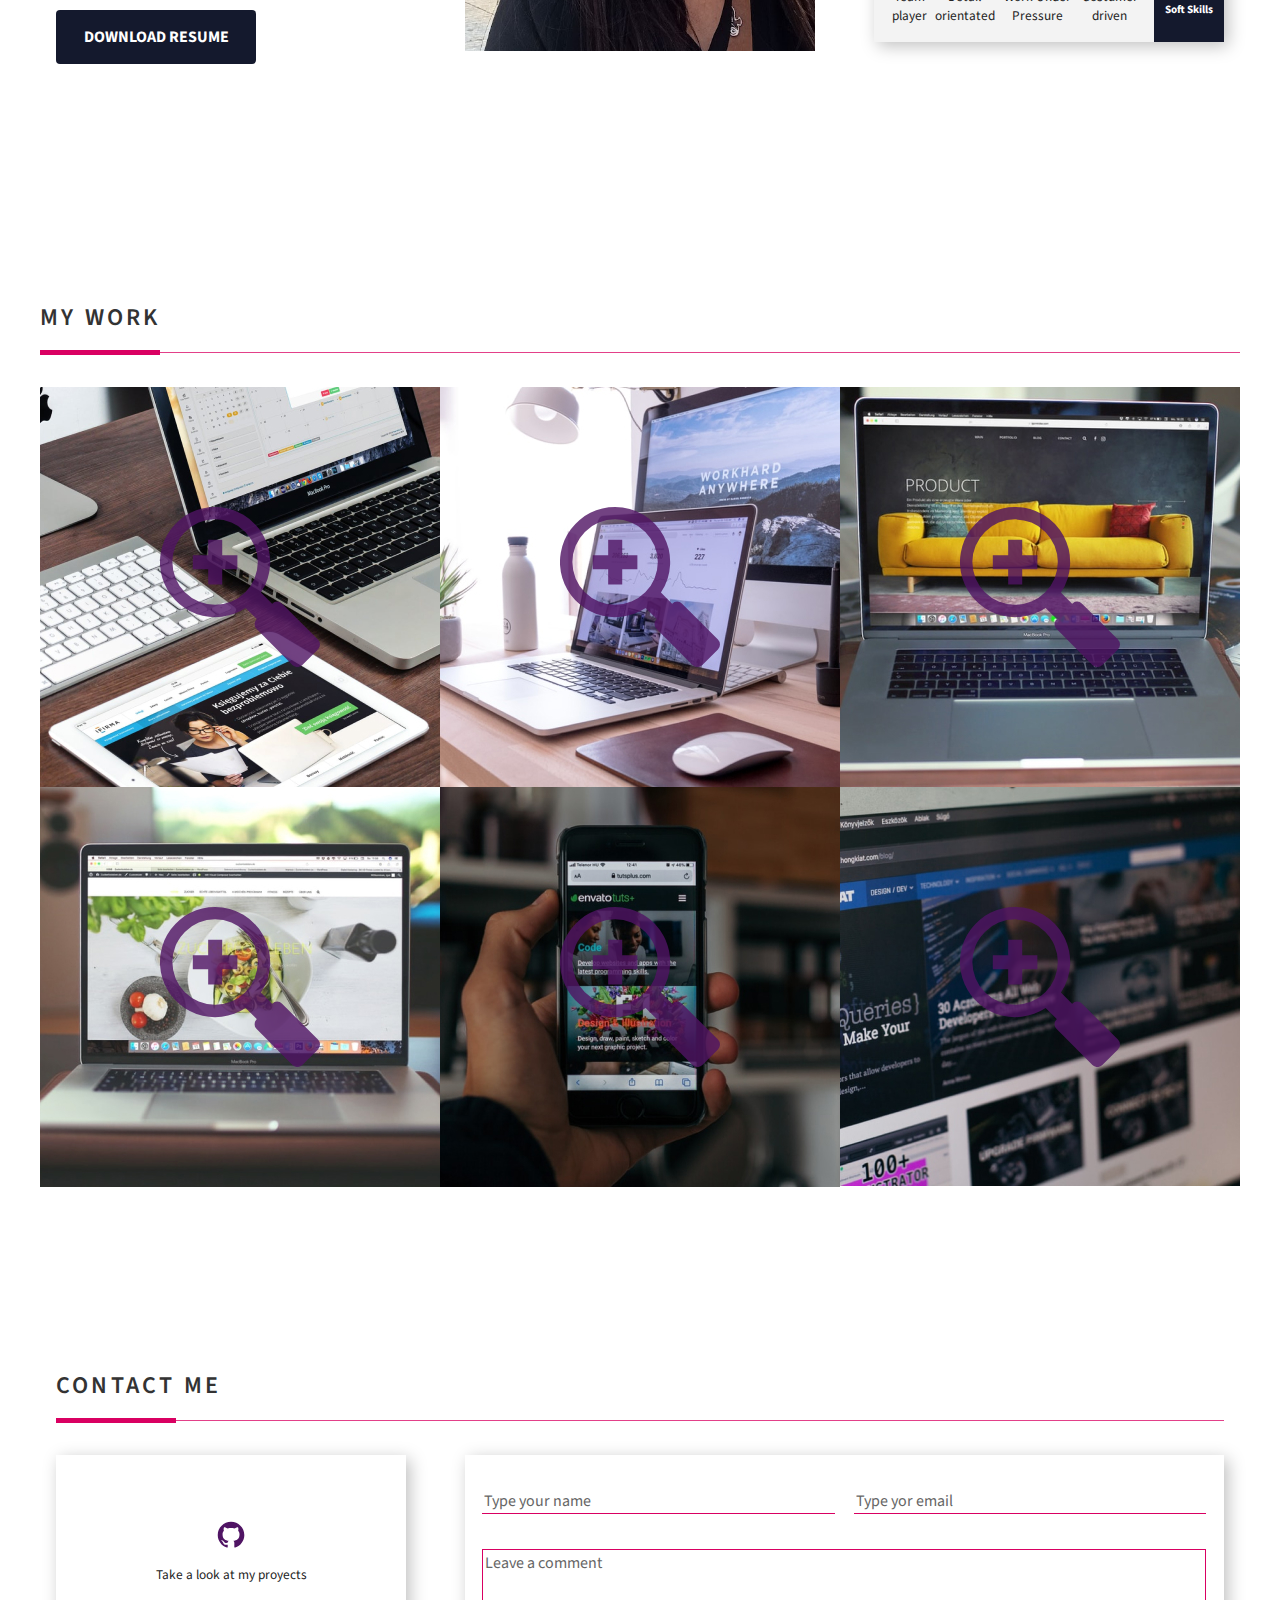
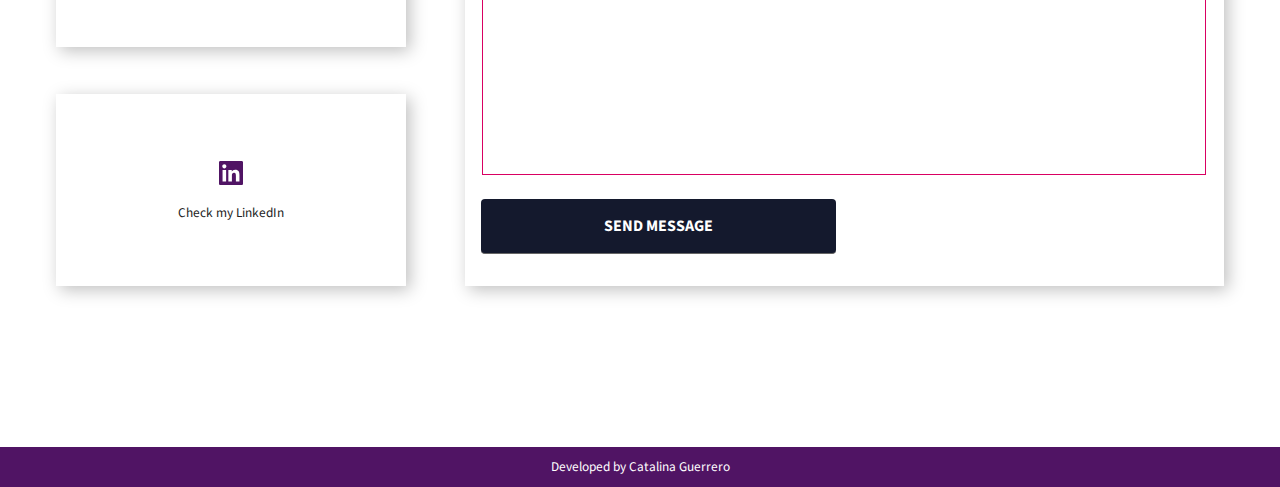
==== commit bef8a110: "Ft: adding CTA element in portfolio's boxes" ====
--- a/index.html
+++ b/index.html
@@ -99,14 +99,13 @@
       <aside class="text-center text-lg-right">
         <h1>Catalina Guerrero</h1>
         <h5>Full Stack Web Developer</h5>
-        <p>I am graduated System Engenieer and I enjoy working on both
-          front-end and back-end in which
-          I have solid background.
+        <p>I am graduated System Engineer and I enjoy working on both front-end and back-end in which I have solid
+          background. I have also built some web applications by myself and collaborated in a few more.
         </p>
         <p>I am a people-person and I have a great capacity for adaptation. I love learning and sharing knowledge.
+          That's why I have worked for a couple of years as a tutor in the IT field.
         </p>
-        <p>Some of my hobbies are outdoor walks, video games and going on adventures with friend in Dungeons
-          and Dragons.</p>
+        <p>I love outdoor walks and playing video games as well as role-playing games with friend.</p>
       </aside>
       <div class="text-center text-lg-left">
         <a class="btn btn-second-color" href="./assets/CV-Guerrero-Developer-EN.pdf" target="_blank" rel="noopener"
@@ -280,6 +279,20 @@
   <section id="portfolio" class="portfolio section container full-lg-screen">
     <h2 class="section-title">My work</h2>
     <aside class="box">
+      <div class="box-label">
+        <svg id="Layer_1" data-name="Layer 1" xmlns="http://www.w3.org/2000/svg" viewBox="0 0 122.88 122.88">
+          <defs>
+            <style>
+              .cls-1 {
+                fill-rule: evenodd;
+              }
+            </style>
+          </defs>
+          <title>magnifying-glass-zoom</title>
+          <path class="cls-1"
+            d="M42.31,0A42.31,42.31,0,0,1,77.52,65.75l8.56,8.56.09-.09a5.38,5.38,0,0,1,7.59,0l27.55,27.55a5.39,5.39,0,0,1,0,7.59l-12,12a5.39,5.39,0,0,1-7.59,0L74.22,93.76a5.38,5.38,0,0,1,0-7.59l.09-.09-8.56-8.56A42.31,42.31,0,1,1,42.31,0ZM25.19,37H37V25.19H47.79V37H59.43V47.79H47.79V59.43H37V47.79H25.19V37ZM42.31,9.5A32.81,32.81,0,1,1,9.5,42.31,32.81,32.81,0,0,1,42.31,9.5Z" />
+        </svg>
+      </div>
       <div class="box-img">
         <img src="assets/img/portfolio-1.jpg" alt="CMS aplication image">
         <div class="box-info">
@@ -306,6 +319,20 @@
     </aside>
     <!--/.box-->
     <aside class="box">
+      <div class="box-label">
+        <svg id="Layer_1" data-name="Layer 1" xmlns="http://www.w3.org/2000/svg" viewBox="0 0 122.88 122.88">
+          <defs>
+            <style>
+              .cls-1 {
+                fill-rule: evenodd;
+              }
+            </style>
+          </defs>
+          <title>magnifying-glass-zoom</title>
+          <path class="cls-1"
+            d="M42.31,0A42.31,42.31,0,0,1,77.52,65.75l8.56,8.56.09-.09a5.38,5.38,0,0,1,7.59,0l27.55,27.55a5.39,5.39,0,0,1,0,7.59l-12,12a5.39,5.39,0,0,1-7.59,0L74.22,93.76a5.38,5.38,0,0,1,0-7.59l.09-.09-8.56-8.56A42.31,42.31,0,1,1,42.31,0ZM25.19,37H37V25.19H47.79V37H59.43V47.79H47.79V59.43H37V47.79H25.19V37ZM42.31,9.5A32.81,32.81,0,1,1,9.5,42.31,32.81,32.81,0,0,1,42.31,9.5Z" />
+        </svg>
+      </div>
       <div class="box-img">
         <img src="assets/img/portfolio-2.jpg" alt="Regression calculator application image">
         <div class="box-info">
@@ -334,6 +361,20 @@
     </aside>
     <!--/.box-->
     <aside class="box">
+      <div class="box-label">
+        <svg id="Layer_1" data-name="Layer 1" xmlns="http://www.w3.org/2000/svg" viewBox="0 0 122.88 122.88">
+          <defs>
+            <style>
+              .cls-1 {
+                fill-rule: evenodd;
+              }
+            </style>
+          </defs>
+          <title>magnifying-glass-zoom</title>
+          <path class="cls-1"
+            d="M42.31,0A42.31,42.31,0,0,1,77.52,65.75l8.56,8.56.09-.09a5.38,5.38,0,0,1,7.59,0l27.55,27.55a5.39,5.39,0,0,1,0,7.59l-12,12a5.39,5.39,0,0,1-7.59,0L74.22,93.76a5.38,5.38,0,0,1,0-7.59l.09-.09-8.56-8.56A42.31,42.31,0,1,1,42.31,0ZM25.19,37H37V25.19H47.79V37H59.43V47.79H47.79V59.43H37V47.79H25.19V37ZM42.31,9.5A32.81,32.81,0,1,1,9.5,42.31,32.81,32.81,0,0,1,42.31,9.5Z" />
+        </svg>
+      </div>
       <div class="box-img">
         <img src="assets/img/portfolio-3.jpg" alt="Map location pinning application image">
         <div class="box-info">
@@ -356,6 +397,20 @@
     </aside>
     <!--/.box-->
     <aside class="box">
+      <div class="box-label">
+        <svg id="Layer_1" data-name="Layer 1" xmlns="http://www.w3.org/2000/svg" viewBox="0 0 122.88 122.88">
+          <defs>
+            <style>
+              .cls-1 {
+                fill-rule: evenodd;
+              }
+            </style>
+          </defs>
+          <title>magnifying-glass-zoom</title>
+          <path class="cls-1"
+            d="M42.31,0A42.31,42.31,0,0,1,77.52,65.75l8.56,8.56.09-.09a5.38,5.38,0,0,1,7.59,0l27.55,27.55a5.39,5.39,0,0,1,0,7.59l-12,12a5.39,5.39,0,0,1-7.59,0L74.22,93.76a5.38,5.38,0,0,1,0-7.59l.09-.09-8.56-8.56A42.31,42.31,0,1,1,42.31,0ZM25.19,37H37V25.19H47.79V37H59.43V47.79H47.79V59.43H37V47.79H25.19V37ZM42.31,9.5A32.81,32.81,0,1,1,9.5,42.31,32.81,32.81,0,0,1,42.31,9.5Z" />
+        </svg>
+      </div>
       <div class="box-img">
         <img src="assets/img/portfolio-4.jpg" alt="Portfolio site image">
         <div class="box-info">
@@ -382,6 +437,20 @@
     </aside>
     <!--/.box-->
     <aside class="box">
+      <div class="box-label">
+        <svg id="Layer_1" data-name="Layer 1" xmlns="http://www.w3.org/2000/svg" viewBox="0 0 122.88 122.88">
+          <defs>
+            <style>
+              .cls-1 {
+                fill-rule: evenodd;
+              }
+            </style>
+          </defs>
+          <title>magnifying-glass-zoom</title>
+          <path class="cls-1"
+            d="M42.31,0A42.31,42.31,0,0,1,77.52,65.75l8.56,8.56.09-.09a5.38,5.38,0,0,1,7.59,0l27.55,27.55a5.39,5.39,0,0,1,0,7.59l-12,12a5.39,5.39,0,0,1-7.59,0L74.22,93.76a5.38,5.38,0,0,1,0-7.59l.09-.09-8.56-8.56A42.31,42.31,0,1,1,42.31,0ZM25.19,37H37V25.19H47.79V37H59.43V47.79H47.79V59.43H37V47.79H25.19V37ZM42.31,9.5A32.81,32.81,0,1,1,9.5,42.31,32.81,32.81,0,0,1,42.31,9.5Z" />
+        </svg>
+      </div>
       <div class="box-img">
         <img src="assets/img/portfolio-5.jpg" alt="Contract manager application image">
         <div class="box-info">
@@ -404,6 +473,20 @@
     </aside>
     <!--/.box-->
     <aside class="box">
+      <div class="box-label">
+        <svg id="Layer_1" data-name="Layer 1" xmlns="http://www.w3.org/2000/svg" viewBox="0 0 122.88 122.88">
+          <defs>
+            <style>
+              .cls-1 {
+                fill-rule: evenodd;
+              }
+            </style>
+          </defs>
+          <title>magnifying-glass-zoom</title>
+          <path class="cls-1"
+            d="M42.31,0A42.31,42.31,0,0,1,77.52,65.75l8.56,8.56.09-.09a5.38,5.38,0,0,1,7.59,0l27.55,27.55a5.39,5.39,0,0,1,0,7.59l-12,12a5.39,5.39,0,0,1-7.59,0L74.22,93.76a5.38,5.38,0,0,1,0-7.59l.09-.09-8.56-8.56A42.31,42.31,0,1,1,42.31,0ZM25.19,37H37V25.19H47.79V37H59.43V47.79H47.79V59.43H37V47.79H25.19V37ZM42.31,9.5A32.81,32.81,0,1,1,9.5,42.31,32.81,32.81,0,0,1,42.31,9.5Z" />
+        </svg>
+      </div>
       <div class="box-img">
         <img src="assets/img/portfolio-6.jpg" alt="Proyect 6">
         <div class="box-info">
--- a/assets/styles.css
+++ b/assets/styles.css
@@ -173,6 +173,27 @@
   object-fit: cover;
 }
 
+.box-label {
+  position       : absolute;
+  display        : flex;
+  left           : 0px;
+  top            : 0px;
+  width          : 400px;
+  height         : 400px;
+  text-align     : center;
+  padding        : 0.5rem 1rem 0.5rem 1rem;
+  justify-content: center;
+  align-items    : center;
+  z-index        : 200;
+}
+
+.box-label>svg {
+  width  : 10rem;
+  height : 10rem;
+  fill   : var(--third-color);
+  opacity: 0.8;
+}
+
 .box-footer-hover {
   z-index: 999;
   bottom : 1.2rem;
@@ -188,6 +209,11 @@
   opacity: 0.3;
 }
 
+.box-label-hover {
+  z-index: 0;
+  opacity: 0;
+}
+
 @media screen and (min-width: 1024px) {
 
   .box:hover .box-footer {
@@ -203,6 +229,11 @@
 
   .box:hover .box-img img {
     opacity: 0.3;
+  }
+
+  .box:hover .box-label {
+    z-index: 0;
+    opacity: 0;
   }
 }
 
@@ -793,6 +824,10 @@
     grid-column: span 3;
   }
 
+  .about * p {
+    line-height: 1.52rem;
+  }
+
   .contact {
     height     : calc(100vh - (var(--header-height) + var(--footer-height)));
     display    : flex;
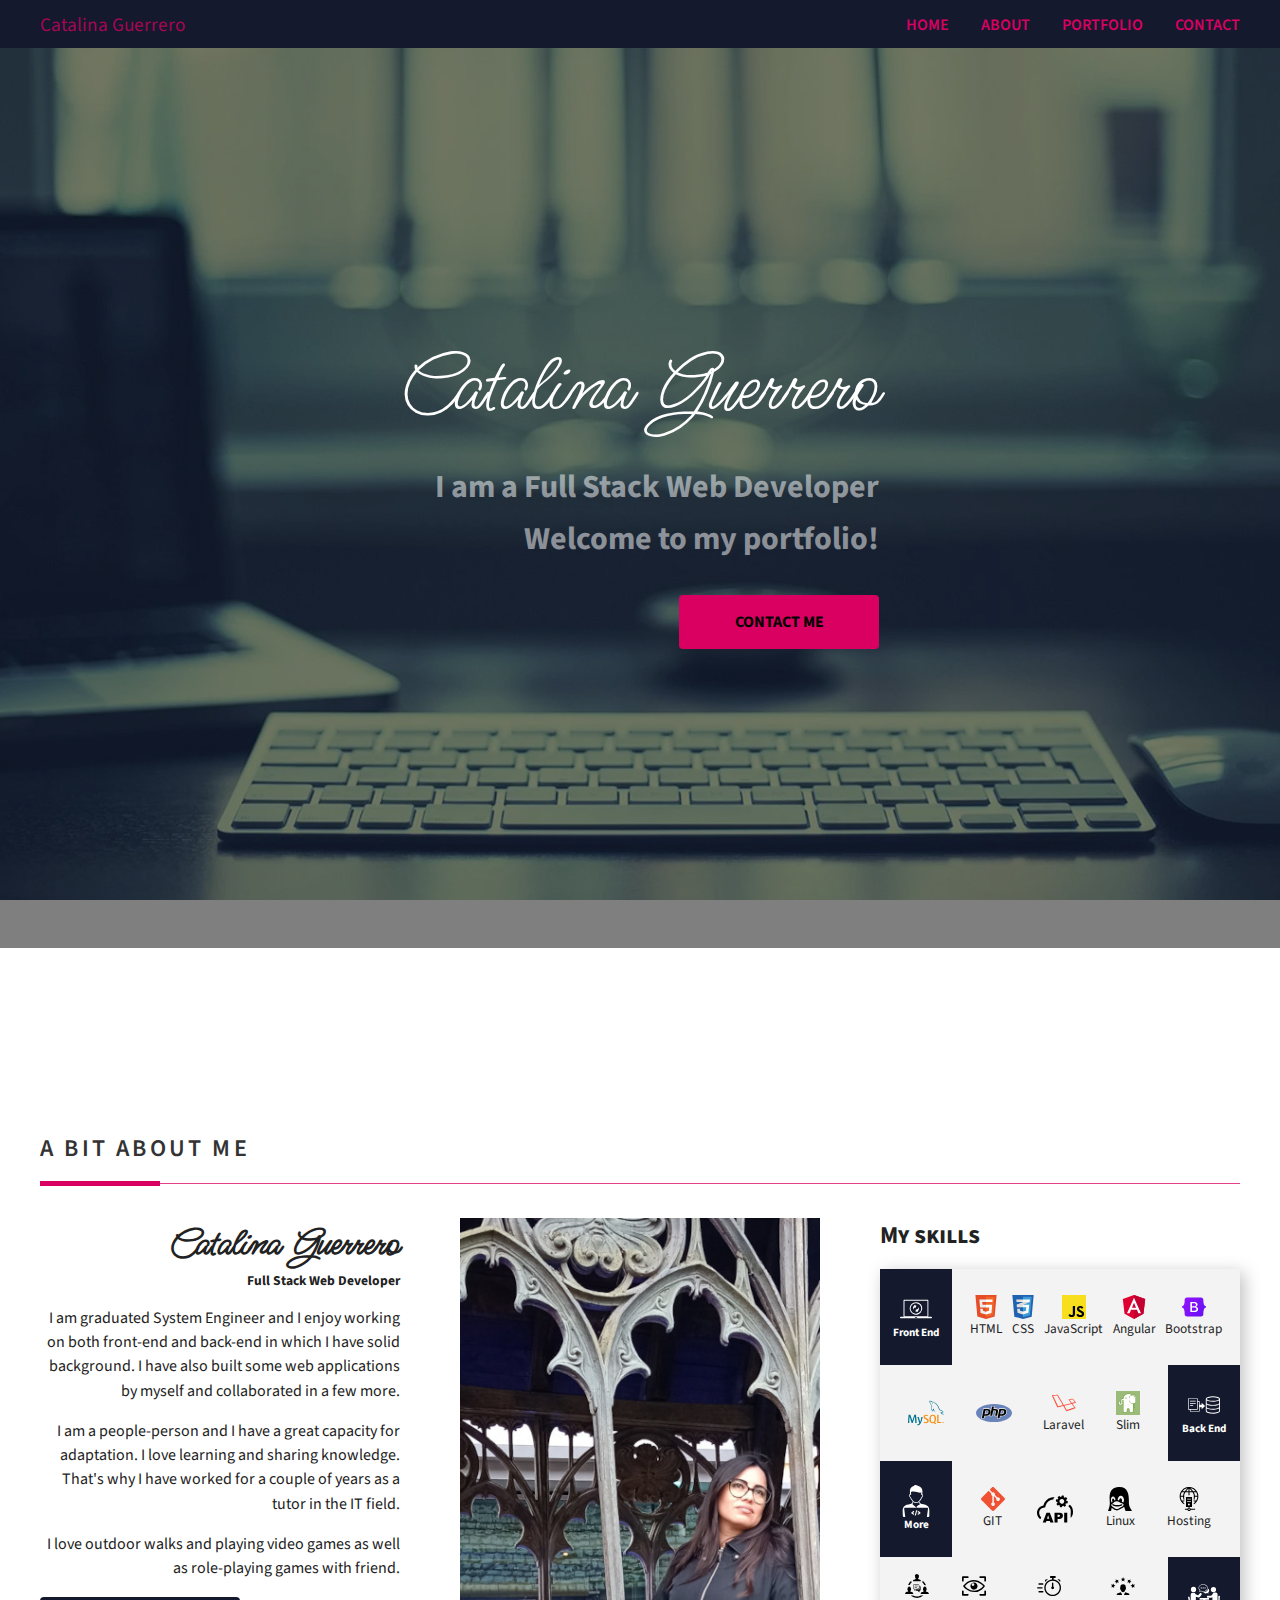
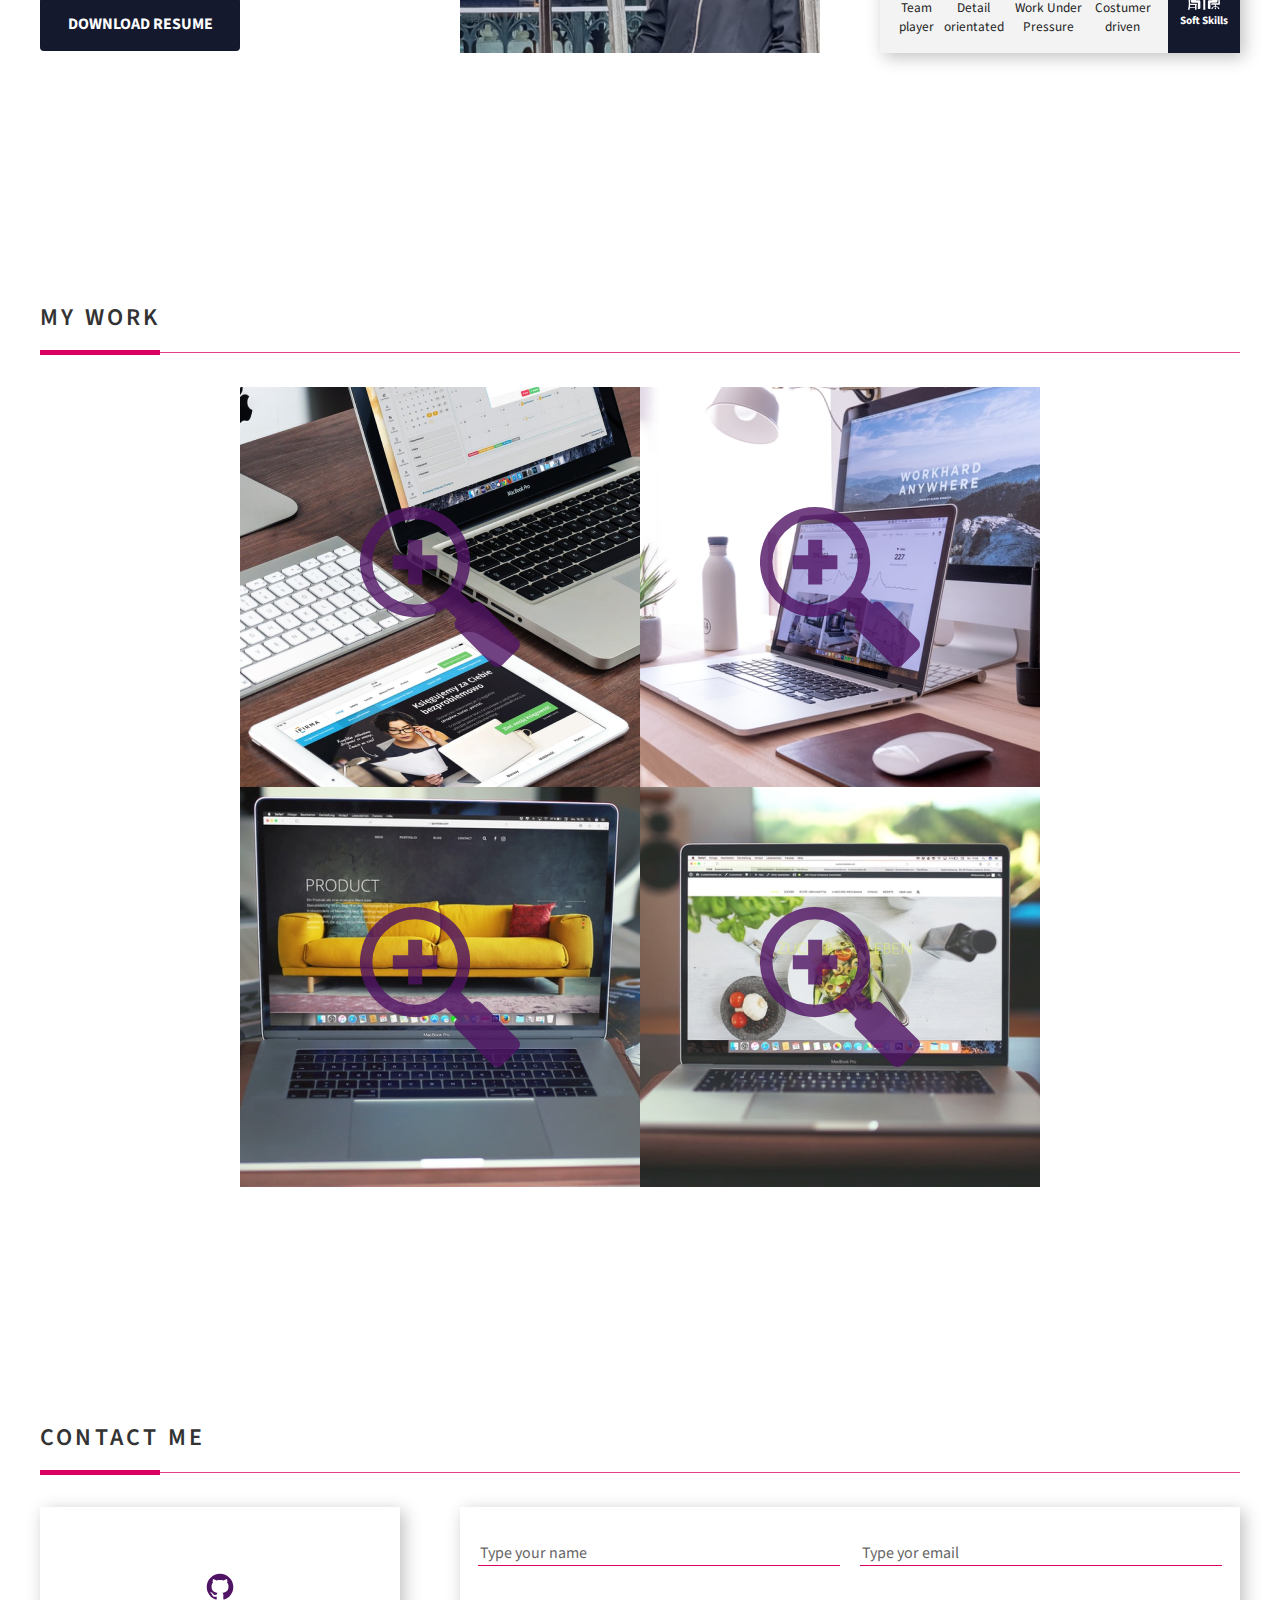
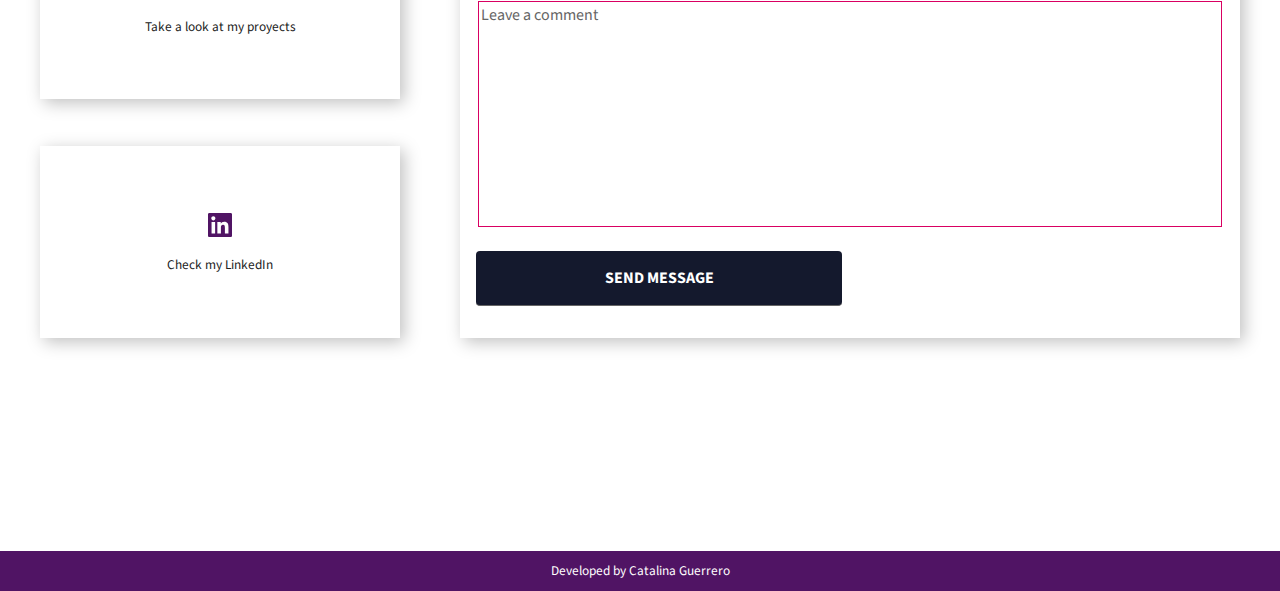
==== commit 6cd1af20: "changes: grid in portfolio section to four proyects" ====
--- a/index.html
+++ b/index.html
@@ -276,8 +276,176 @@
   </section>
   <!--/.about-->
 
-  <section id="portfolio" class="portfolio section container full-lg-screen">
-    <h2 class="section-title">My work</h2>
+  <section class="portfolio full-lg-screen" id="portfolio">
+    <div class="container section">
+      <h2 class="section-title">My work</h2>
+      <div class="item"></div>
+      <aside class="box">
+        <div class="box-label">
+          <svg id="Layer_1" data-name="Layer 1" xmlns="http://www.w3.org/2000/svg" viewBox="0 0 122.88 122.88">
+            <defs>
+              <style>
+                .cls-1 {
+                  fill-rule: evenodd;
+                }
+              </style>
+            </defs>
+            <title>magnifying-glass-zoom</title>
+            <path class="cls-1"
+              d="M42.31,0A42.31,42.31,0,0,1,77.52,65.75l8.56,8.56.09-.09a5.38,5.38,0,0,1,7.59,0l27.55,27.55a5.39,5.39,0,0,1,0,7.59l-12,12a5.39,5.39,0,0,1-7.59,0L74.22,93.76a5.38,5.38,0,0,1,0-7.59l.09-.09-8.56-8.56A42.31,42.31,0,1,1,42.31,0ZM25.19,37H37V25.19H47.79V37H59.43V47.79H47.79V59.43H37V47.79H25.19V37ZM42.31,9.5A32.81,32.81,0,1,1,9.5,42.31,32.81,32.81,0,0,1,42.31,9.5Z" />
+          </svg>
+        </div>
+        <div class="box-img">
+          <img src="assets/img/portfolio-1.jpg" alt="CMS aplication image">
+          <div class="box-info">
+            <div>
+              <h3>CMS - Content Manager System</h3>
+              <p>I colaborated with a group of web designers in the creation of the site
+                <a href="http://www.aceroproducciones.com.ar" target="_blank" rel="noopener noreferrer">
+                  www.aceroproducciones.com.ar</a>
+              <p>For this proyect I built a simple API using PHP Slim and MySQL due to its simplicity and good
+                performance
+                in small proyects.</br>I have
+                incorporated third-party libraries such as, AdminLTE (Bootstrap dashboard), DataTables
+                (dinamic tables), JQuery UI (list sorting), Muuri(drag and drop card sorting), CropJS (image cropping
+                and
+                resizing) and
+                SweetAlert2 (popups).
+              </p>
+            </div>
+          </div>
+        </div>
+        <!--./box-img-->
+        <div class="box-footer btn-demo">
+          <a class="box-btn btn-first-color" href="https://www.catalinaguerrero.com/acero" target="_blank"
+            rel="noopener noreferrer">Live
+            Demo</a>
+        </div>
+      </aside>
+      <!--/.box-->
+      <aside class="box">
+        <div class="box-label">
+          <svg id="Layer_1" data-name="Layer 1" xmlns="http://www.w3.org/2000/svg" viewBox="0 0 122.88 122.88">
+            <defs>
+              <style>
+                .cls-1 {
+                  fill-rule: evenodd;
+                }
+              </style>
+            </defs>
+            <title>magnifying-glass-zoom</title>
+            <path class="cls-1"
+              d="M42.31,0A42.31,42.31,0,0,1,77.52,65.75l8.56,8.56.09-.09a5.38,5.38,0,0,1,7.59,0l27.55,27.55a5.39,5.39,0,0,1,0,7.59l-12,12a5.39,5.39,0,0,1-7.59,0L74.22,93.76a5.38,5.38,0,0,1,0-7.59l.09-.09-8.56-8.56A42.31,42.31,0,1,1,42.31,0ZM25.19,37H37V25.19H47.79V37H59.43V47.79H47.79V59.43H37V47.79H25.19V37ZM42.31,9.5A32.81,32.81,0,1,1,9.5,42.31,32.81,32.81,0,0,1,42.31,9.5Z" />
+          </svg>
+        </div>
+        <div class="box-img">
+          <img src="assets/img/portfolio-2.jpg" alt="Regression calculator application image">
+          <div class="box-info">
+            <div>
+              <h3>Ajuste - Regression Calculator</h3>
+              <p>This is simple web application I built with Angular. <br>
+                It purpose is to calculate <i>Linear and Non linear Regressions</i> with the <i>Coefficient of
+                  Determination</i> of each
+                regression using the <i>Least Squares Method</i>. <br> The results are shown in both, mathematical
+                expresions
+                and graphics.
+              </p>
+              <p>I've incorporated third-party libraries such as, AdminLTE (Bootstrap dashboard), MathJax (math
+                expresions)
+                and ChartJS (graphics). </p>
+            </div>
+          </div>
+        </div>
+        <!--./box-img-->
+        <div class="box-footer">
+          <a class="box-btn btn-first-color" href="https://www.catalinaguerrero.com/ajuste" target="_blank">Live
+            Demo</a>&nbsp;
+          <a class="box-btn btn-second-color" href="https://github.com/catalinango/ajuste.git" target="_blank">Source
+            Code</a>
+        </div>
+      </aside>
+      <!--/.box-->
+      <div class="item"></div>
+      <div class="item"></div>
+      <aside class="box">
+        <div class="box-label">
+          <svg id="Layer_1" data-name="Layer 1" xmlns="http://www.w3.org/2000/svg" viewBox="0 0 122.88 122.88">
+            <defs>
+              <style>
+                .cls-1 {
+                  fill-rule: evenodd;
+                }
+              </style>
+            </defs>
+            <title>magnifying-glass-zoom</title>
+            <path class="cls-1"
+              d="M42.31,0A42.31,42.31,0,0,1,77.52,65.75l8.56,8.56.09-.09a5.38,5.38,0,0,1,7.59,0l27.55,27.55a5.39,5.39,0,0,1,0,7.59l-12,12a5.39,5.39,0,0,1-7.59,0L74.22,93.76a5.38,5.38,0,0,1,0-7.59l.09-.09-8.56-8.56A42.31,42.31,0,1,1,42.31,0ZM25.19,37H37V25.19H47.79V37H59.43V47.79H47.79V59.43H37V47.79H25.19V37ZM42.31,9.5A32.81,32.81,0,1,1,9.5,42.31,32.81,32.81,0,0,1,42.31,9.5Z" />
+          </svg>
+        </div>
+        <div class="box-img">
+          <img src="assets/img/portfolio-3.jpg" alt="Map location pinning application image">
+          <div class="box-info">
+            <div>
+              <h3>Lugares - Map Location Pinning</h3>
+              <p>In this application I integrated The Maps Google API to pin places in the map. <br>
+                Those places are previously storaged in a Database. I also use the API to find the places and take its
+                coordinates.</p>
+              <p>This application uses PHP + MariaDB </p>
+            </div>
+          </div>
+        </div>
+        <!--./box-img-->
+        <div class="box-footer">
+          <a class="box-btn btn-first-color" href="http://www.catalinaguerrero.com/lugares" target="_blank">Live
+            Demo</a>&nbsp;
+          <a class="box-btn btn-second-color" href="https://github.com/catalinango/lugares.git" target="_blank">Source
+            Code</a>
+        </div>
+      </aside>
+      <!--/.box-->
+      <aside class="box">
+        <div class="box-label">
+          <svg id="Layer_1" data-name="Layer 1" xmlns="http://www.w3.org/2000/svg" viewBox="0 0 122.88 122.88">
+            <defs>
+              <style>
+                .cls-1 {
+                  fill-rule: evenodd;
+                }
+              </style>
+            </defs>
+            <title>magnifying-glass-zoom</title>
+            <path class="cls-1"
+              d="M42.31,0A42.31,42.31,0,0,1,77.52,65.75l8.56,8.56.09-.09a5.38,5.38,0,0,1,7.59,0l27.55,27.55a5.39,5.39,0,0,1,0,7.59l-12,12a5.39,5.39,0,0,1-7.59,0L74.22,93.76a5.38,5.38,0,0,1,0-7.59l.09-.09-8.56-8.56A42.31,42.31,0,1,1,42.31,0ZM25.19,37H37V25.19H47.79V37H59.43V47.79H47.79V59.43H37V47.79H25.19V37ZM42.31,9.5A32.81,32.81,0,1,1,9.5,42.31,32.81,32.81,0,0,1,42.31,9.5Z" />
+          </svg>
+        </div>
+        <div class="box-img">
+          <img src="assets/img/portfolio-4.jpg" alt="Portfolio site image">
+          <div class="box-info">
+            <div>
+              <h3>Portfolio - Landing Page</h3>
+              <p>This is a landing page build with HTML 5. I have used PHP only for the reception of the form and mail
+                sending.
+              </p>
+              <p>
+                It is responsive and I have incorporated a few funcionalities with Javascript and some smooth effects
+                with
+                CSS </p>
+              <p>
+                I hope you like it!
+              </p>
+            </div>
+          </div>
+        </div>
+        <!--./box-img-->
+        <div class="box-footer btn-code">
+          <a class="box-btn btn-second-color" href="https://github.com/catalinango/portfolio.git" target="_blank">Source
+            Code</a>
+        </div>
+    </div>
+    </aside>
+    <div class="item"></div>
+    <!--/.box-->
+    <!--
     <aside class="box">
       <div class="box-label">
         <svg id="Layer_1" data-name="Layer 1" xmlns="http://www.w3.org/2000/svg" viewBox="0 0 122.88 122.88">
@@ -294,30 +462,30 @@
         </svg>
       </div>
       <div class="box-img">
-        <img src="assets/img/portfolio-1.jpg" alt="CMS aplication image">
+        <img src="assets/img/portfolio-5.jpg" alt="Contract manager application image">
         <div class="box-info">
           <div>
-            <h3>CMS - Content Manager System</h3>
-            <p>I colaborated with a group of web designers in the creation of the site
-              <a href="http://www.aceroproducciones.com.ar" target="_blank" rel="noopener noreferrer">
-                www.aceroproducciones.com.ar</a>
-            <p>For this proyect I built a simple API using PHP Slim and MySQL due to its simplicity and good performance
-              in small proyects.</br>I have
-              incorporated third-party libraries such as, AdminLTE (Bootstrap dashboard), DataTables
-              (dinamic tables), JQuery UI (list sorting), Muuri(card sorting), CropJS (image cropping and resizing) and
-              SweetAlert2 (popups).
-            </p>
-          </div>
-        </div>
-      </div>
-      <!--./box-img-->
-      <div class="box-footer btn-demo">
-        <a class="box-btn btn-first-color" href="https://www.catalinaguerrero.com/acero" target="_blank"
-          rel="noopener noreferrer">Live
-          Demo</a>
+            <h3>WOB - Contract Manager</h3>
+            <p>This is a contract generator I am building for a Client in Paraguay who needs to print several leasings
+              from different transport companies.</p>
+            <p>It is an improvement of an earlier version made with vanilla PHP.</p>
+            <p>For this web application I decided to use Laravel due to I believe this proyect has the
+              potencility to grow.</p>
+          </div>
+        </div>
+      </div>
+      -->
+    <!--./box-img-->
+    <!--
+      <div class="box-footer">
+        <a class="box-btn btn-first-color" href="http://www.catalinaguerrero.com/ajuste" target="_blank">Live
+          Demo</a>&nbsp;
+        <a class="box-btn btn-second-color" href="" target="_blank">Source Code</a>
       </div>
     </aside>
+    -->
     <!--/.box-->
+    <!--
     <aside class="box">
       <div class="box-label">
         <svg id="Layer_1" data-name="Layer 1" xmlns="http://www.w3.org/2000/svg" viewBox="0 0 122.88 122.88">
@@ -334,182 +502,35 @@
         </svg>
       </div>
       <div class="box-img">
-        <img src="assets/img/portfolio-2.jpg" alt="Regression calculator application image">
+        <img src="assets/img/portfolio-6.jpg" alt="Proyect 6">
         <div class="box-info">
           <div>
-            <h3>Ajuste - Regression Calculator</h3>
-            <p>This is simple web application I built with Angular. <br>
-              It purpose is to calculate <i>Linear and Non linear Regressions</i> with the <i>Coefficient of
-                Determination</i> of each
-              regression using the <i>Least Squares Method</i>. <br> The results are shown in both, mathematical
-              expresions
-              and graphics.
+            <h3>EXCEL Spreadsheet Macross</h3>
+            <p>This was my first project, done in my first year of study. </p>
+            <p>I used Visual Basic to automate the repetitive
+              work that was
+              done in an Excel spreadsheet. </p>
+            <p>We went from spending 4 hours to 15 minutes per spreadsheet job.
             </p>
-            <p>I've incorporated third-party libraries such as, AdminLTE (Bootstrap dashboard), MathJax (math
-              expresions)
-              and ChartJS (graphics). </p>
-          </div>
-        </div>
-      </div>
-      <!--./box-img-->
-      <div class="box-footer">
-        <a class="box-btn btn-first-color" href="https://www.catalinaguerrero.com/ajuste" target="_blank">Live
-          Demo</a>&nbsp;
-        <a class="box-btn btn-second-color" href="https://github.com/catalinango/ajuste.git" target="_blank">Source
-          Code</a>
-      </div>
-    </aside>
-    <!--/.box-->
-    <aside class="box">
-      <div class="box-label">
-        <svg id="Layer_1" data-name="Layer 1" xmlns="http://www.w3.org/2000/svg" viewBox="0 0 122.88 122.88">
-          <defs>
-            <style>
-              .cls-1 {
-                fill-rule: evenodd;
-              }
-            </style>
-          </defs>
-          <title>magnifying-glass-zoom</title>
-          <path class="cls-1"
-            d="M42.31,0A42.31,42.31,0,0,1,77.52,65.75l8.56,8.56.09-.09a5.38,5.38,0,0,1,7.59,0l27.55,27.55a5.39,5.39,0,0,1,0,7.59l-12,12a5.39,5.39,0,0,1-7.59,0L74.22,93.76a5.38,5.38,0,0,1,0-7.59l.09-.09-8.56-8.56A42.31,42.31,0,1,1,42.31,0ZM25.19,37H37V25.19H47.79V37H59.43V47.79H47.79V59.43H37V47.79H25.19V37ZM42.31,9.5A32.81,32.81,0,1,1,9.5,42.31,32.81,32.81,0,0,1,42.31,9.5Z" />
-        </svg>
-      </div>
-      <div class="box-img">
-        <img src="assets/img/portfolio-3.jpg" alt="Map location pinning application image">
-        <div class="box-info">
-          <div>
-            <h3>Lugares - Map Location Pinning</h3>
-            <p>In this application I integrated The Maps Google API to pin places in the map. <br>
-              Those places are previously storaged in a Database. I also use the API to find the places and take its
-              coordinates.</p>
-            <p>This application uses PHP + MariaDB </p>
-          </div>
-        </div>
-      </div>
-      <!--./box-img-->
-      <div class="box-footer">
-        <a class="box-btn btn-first-color" href="http://www.catalinaguerrero.com/lugares" target="_blank">Live
-          Demo</a>&nbsp;
-        <a class="box-btn btn-second-color" href="https://github.com/catalinango/lugares.git" target="_blank">Source
-          Code</a>
-      </div>
-    </aside>
-    <!--/.box-->
-    <aside class="box">
-      <div class="box-label">
-        <svg id="Layer_1" data-name="Layer 1" xmlns="http://www.w3.org/2000/svg" viewBox="0 0 122.88 122.88">
-          <defs>
-            <style>
-              .cls-1 {
-                fill-rule: evenodd;
-              }
-            </style>
-          </defs>
-          <title>magnifying-glass-zoom</title>
-          <path class="cls-1"
-            d="M42.31,0A42.31,42.31,0,0,1,77.52,65.75l8.56,8.56.09-.09a5.38,5.38,0,0,1,7.59,0l27.55,27.55a5.39,5.39,0,0,1,0,7.59l-12,12a5.39,5.39,0,0,1-7.59,0L74.22,93.76a5.38,5.38,0,0,1,0-7.59l.09-.09-8.56-8.56A42.31,42.31,0,1,1,42.31,0ZM25.19,37H37V25.19H47.79V37H59.43V47.79H47.79V59.43H37V47.79H25.19V37ZM42.31,9.5A32.81,32.81,0,1,1,9.5,42.31,32.81,32.81,0,0,1,42.31,9.5Z" />
-        </svg>
-      </div>
-      <div class="box-img">
-        <img src="assets/img/portfolio-4.jpg" alt="Portfolio site image">
-        <div class="box-info">
-          <div>
-            <h3>Portfolio - Landing Page</h3>
-            <p>This is a landing page build with HTML 5. I have used PHP only for the reception of the form and mail
-              sending.
-            </p>
-            <p>
-              It is responsive and I have incorporated a few funcionalities with Javascript and some smooth effects with
-              CSS </p>
-            <p>
-              I hope you like it!
-            </p>
-          </div>
-        </div>
-      </div>
-      <!--./box-img-->
-      <div class="box-footer btn-code">
-        <a class="box-btn btn-second-color" href="https://github.com/catalinango/portfolio.git" target="_blank">Source
-          Code</a>
-      </div>
-      </div>
-    </aside>
-    <!--/.box-->
-    <aside class="box">
-      <div class="box-label">
-        <svg id="Layer_1" data-name="Layer 1" xmlns="http://www.w3.org/2000/svg" viewBox="0 0 122.88 122.88">
-          <defs>
-            <style>
-              .cls-1 {
-                fill-rule: evenodd;
-              }
-            </style>
-          </defs>
-          <title>magnifying-glass-zoom</title>
-          <path class="cls-1"
-            d="M42.31,0A42.31,42.31,0,0,1,77.52,65.75l8.56,8.56.09-.09a5.38,5.38,0,0,1,7.59,0l27.55,27.55a5.39,5.39,0,0,1,0,7.59l-12,12a5.39,5.39,0,0,1-7.59,0L74.22,93.76a5.38,5.38,0,0,1,0-7.59l.09-.09-8.56-8.56A42.31,42.31,0,1,1,42.31,0ZM25.19,37H37V25.19H47.79V37H59.43V47.79H47.79V59.43H37V47.79H25.19V37ZM42.31,9.5A32.81,32.81,0,1,1,9.5,42.31,32.81,32.81,0,0,1,42.31,9.5Z" />
-        </svg>
-      </div>
-      <div class="box-img">
-        <img src="assets/img/portfolio-5.jpg" alt="Contract manager application image">
-        <div class="box-info">
-          <div>
-            <h3>WOB - Contract Manager</h3>
-            <p>This is a contract generator I am building for a Client in Paraguay who needs to print several leasings
-              from different transport companies.</p>
-            <p>It is an improvement of an earlier version made with vanilla PHP.</p>
-            <p>For this web application I decided to use Laravel due to I believe this proyect has the
-              potencility to grow.</p>
-          </div>
-        </div>
-      </div>
-      <!--./box-img-->
+          </div>
+        </div>
+      </div>
+          -->
+    <!--./box-img-->
+    <!--
       <div class="box-footer">
         <a class="box-btn btn-first-color" href="http://www.catalinaguerrero.com/ajuste" target="_blank">Live
           Demo</a>&nbsp;
         <a class="box-btn btn-second-color" href="" target="_blank">Source Code</a>
       </div>
     </aside>
+    -->
     <!--/.box-->
-    <aside class="box">
-      <div class="box-label">
-        <svg id="Layer_1" data-name="Layer 1" xmlns="http://www.w3.org/2000/svg" viewBox="0 0 122.88 122.88">
-          <defs>
-            <style>
-              .cls-1 {
-                fill-rule: evenodd;
-              }
-            </style>
-          </defs>
-          <title>magnifying-glass-zoom</title>
-          <path class="cls-1"
-            d="M42.31,0A42.31,42.31,0,0,1,77.52,65.75l8.56,8.56.09-.09a5.38,5.38,0,0,1,7.59,0l27.55,27.55a5.39,5.39,0,0,1,0,7.59l-12,12a5.39,5.39,0,0,1-7.59,0L74.22,93.76a5.38,5.38,0,0,1,0-7.59l.09-.09-8.56-8.56A42.31,42.31,0,1,1,42.31,0ZM25.19,37H37V25.19H47.79V37H59.43V47.79H47.79V59.43H37V47.79H25.19V37ZM42.31,9.5A32.81,32.81,0,1,1,9.5,42.31,32.81,32.81,0,0,1,42.31,9.5Z" />
-        </svg>
-      </div>
-      <div class="box-img">
-        <img src="assets/img/portfolio-6.jpg" alt="Proyect 6">
-        <div class="box-info">
-          <div>
-            <h3>Proyect 6</h3>
-            <p>Lorem ipsum dolor sit amet consectetur adipisicing elit. Dicta sint eos magnam dolorum consectetur
-              voluptate dolorem sit, officia suscipit cumque voluptatum corporis quisquam? Consequatur doloremque
-            </p>
-          </div>
-        </div>
-      </div>
-      <!--./box-img-->
-      <div class="box-footer">
-        <a class="box-btn btn-first-color" href="http://www.catalinaguerrero.com/ajuste" target="_blank">Live
-          Demo</a>&nbsp;
-        <a class="box-btn btn-second-color" href="" target="_blank">Source Code</a>
-      </div>
-    </aside>
-    <!--/.box-->
+    </div>
   </section>
   <!--/.portfolio-->
 
-  <section class="contact" id="contact">
+  <section class="contact full-lg-screen" id="contact">
     <div class="container section">
       <h2 class="section-title">Contact me</h2>
       <article class="contact-cards">
--- a/assets/styles.css
+++ b/assets/styles.css
@@ -215,7 +215,6 @@
 }
 
 @media screen and (min-width: 1024px) {
-
   .box:hover .box-footer {
     z-index: 999;
     bottom : 1.2rem;
@@ -732,7 +731,7 @@
   align-items    : center;
 }
 
-.portfolio {
+.portfolio>.container {
   display        : flex;
   flex-direction : column;
   justify-content: center;
@@ -801,9 +800,13 @@
     font-size: 3vw;
   }
 
-  .portfolio {
+  .portfolio>.container {
     display              : grid;
-    grid-template-columns: repat(2, 50%);
+    grid-template-columns: repeat(2, auto);
+  }
+
+  .portfolio .item {
+    display: none;
   }
 
   .portfolio .section-title {
@@ -813,6 +816,8 @@
 
 @media screen and (min-width: 1024px) {
   .about {
+    padding-left         : 0%;
+    padding-right        : 0%;
     height               : calc(100vh - (var(--header-height)));
     display              : grid;
     grid-template-columns: repeat(3, 30%);
@@ -835,6 +840,8 @@
   }
 
   .contact>.container {
+    padding-left         : 0%;
+    padding-right        : 0%;
     width                : 100%;
     display              : grid;
     grid-template-columns: repeat(3, 30%);
@@ -906,11 +913,19 @@
     font-size: 2.5vw;
   }
 
-  .portfolio {
-    grid-template-columns: repat(3, 1fr);
+  .portfolio>.container {
+    width                : 100%;
+    grid-template-columns: repeat(4, auto);
+  }
+
+  .portfolio .item {
+    display   : flex;
+    min-width : 200px;
+    align-self: stretch;
   }
 
   .portfolio .section-title {
-    grid-column: span 3;
-  }
+    grid-column: span 4;
+  }
+
 }